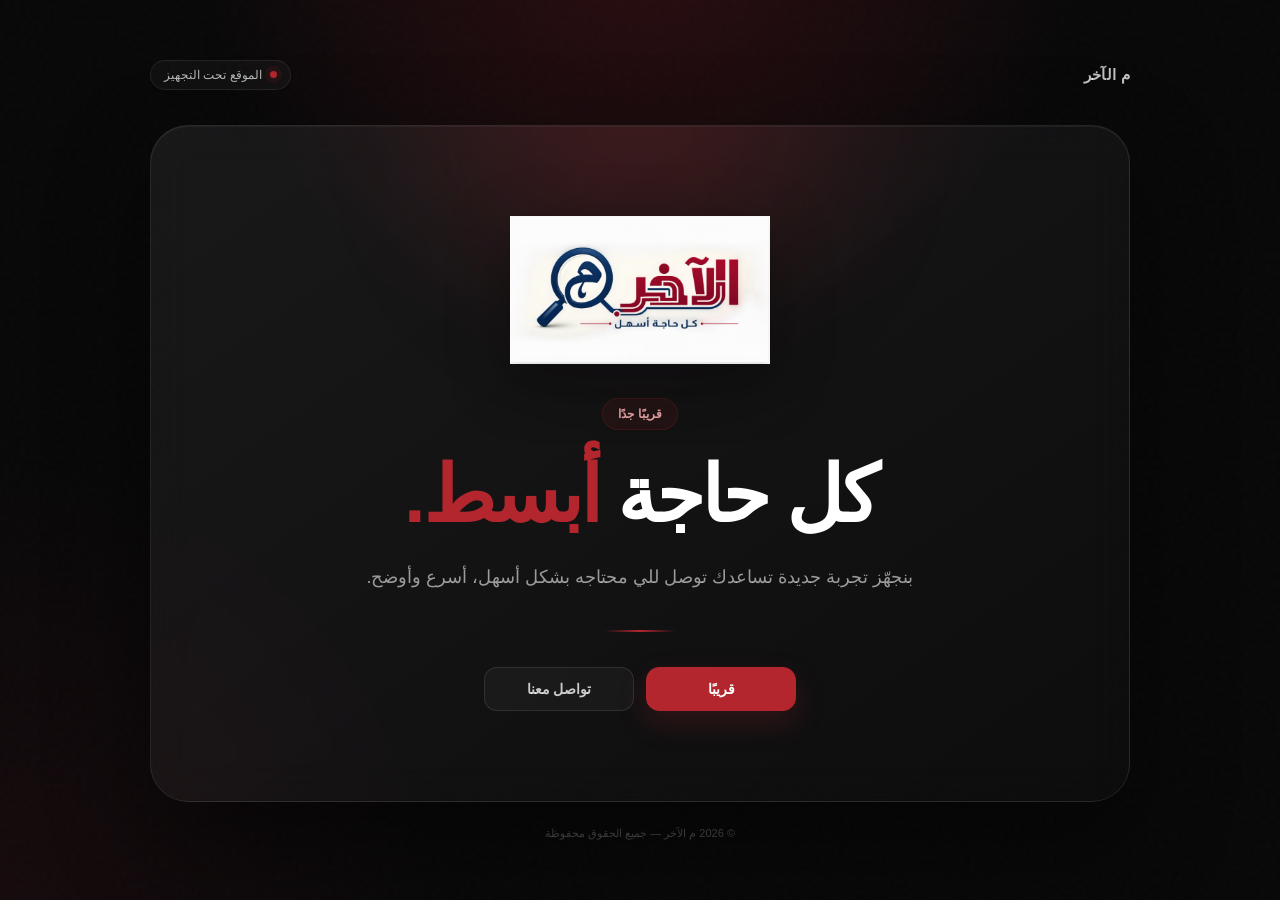
==== index.html @ d264ccd6 "Refactor index.html for layout and styling enhancements Updated HTML structure and styles for improv" ====
<!DOCTYPE html>
<html lang="ar" dir="rtl">

<head>
    <meta charset="UTF-8">

    <meta name="viewport"
          content="width=device-width, initial-scale=1.0">

    <meta name="theme-color"
          content="#0b0b0d">

    <meta name="description"
          content="م الآخر — كل حاجة أبسط.">

    <title>م الآخر — قريبًا</title>

    <style>

        /* =====================================================
           RESET
        ===================================================== */

        * {
            margin: 0;
            padding: 0;
            box-sizing: border-box;
        }


        html {
            scroll-behavior: smooth;
        }


        body {
            min-height: 100vh;

            font-family:
                "Cairo",
                "Noto Sans Arabic",
                Arial,
                sans-serif;

            color: #ffffff;

            background: #080809;

            overflow-x: hidden;
        }


        /* =====================================================
           BACKGROUND
        ===================================================== */

        body::before {
            content: "";

            position: fixed;

            inset: 0;

            pointer-events: none;

            background:
                radial-gradient(
                    circle at 50% -10%,
                    rgba(180, 32, 43, 0.22),
                    transparent 38%
                ),

                radial-gradient(
                    circle at 0% 100%,
                    rgba(180, 32, 43, 0.08),
                    transparent 30%
                );

            z-index: -2;
        }


        body::after {
            content: "";

            position: fixed;

            inset: 0;

            pointer-events: none;

            opacity: 0.035;

            background-image:
                url("data:image/svg+xml,%3Csvg viewBox='0 0 180 180' xmlns='http://www.w3.org/2000/svg'%3E%3Cfilter id='n'%3E%3CfeTurbulence type='fractalNoise' baseFrequency='.9' numOctaves='4' stitchTiles='stitch'/%3E%3C/filter%3E%3Crect width='100%25' height='100%25' filter='url(%23n)' opacity='.6'/%3E%3C/svg%3E");

            z-index: -1;
        }


        /* =====================================================
           MAIN
        ===================================================== */

        .page {
            min-height: 100vh;

            display: flex;

            align-items: center;

            justify-content: center;

            padding: 30px 20px;
        }


        .wrapper {
            width: 100%;

            max-width: 980px;
        }


        /* =====================================================
           NAV
        ===================================================== */

        .topbar {
            display: flex;

            align-items: center;

            justify-content: space-between;

            margin-bottom: 35px;
        }


        .brand-small {
            font-size: 15px;

            font-weight: 700;

            color: rgba(255,255,255,.75);

            letter-spacing: .3px;
        }


        .status {
            display: flex;

            align-items: center;

            gap: 8px;

            padding: 7px 13px;

            border: 1px solid rgba(255,255,255,.08);

            border-radius: 999px;

            background: rgba(255,255,255,.035);

            color: rgba(255,255,255,.7);

            font-size: 12px;
        }


        .status-dot {
            width: 7px;

            height: 7px;

            border-radius: 50%;

            background: #b3262e;

            box-shadow:
                0 0 0 5px rgba(179,38,46,.10);
        }


        /* =====================================================
           HERO
        ===================================================== */

        .hero {
            position: relative;

            text-align: center;

            padding:
                clamp(50px, 9vw, 90px)
                clamp(22px, 5vw, 70px);

            border-radius: 38px;

            border: 1px solid rgba(255,255,255,.09);

            background:
                linear-gradient(
                    145deg,
                    rgba(255,255,255,.065),
                    rgba(255,255,255,.018)
                );

            box-shadow:
                0 40px 100px rgba(0,0,0,.45),

                inset 0 1px 0
                rgba(255,255,255,.05);

            backdrop-filter: blur(22px);

            overflow: hidden;
        }


        /* =====================================================
           DECORATIVE GLOW
        ===================================================== */

        .hero::before {
            content: "";

            position: absolute;

            width: 340px;

            height: 340px;

            top: -180px;

            left: 50%;

            transform: translateX(-50%);

            border-radius: 50%;

            background:
                rgba(179,38,46,.14);

            filter: blur(80px);

            pointer-events: none;
        }


        /* =====================================================
           LOGO
        ===================================================== */

        .logo-box {
            position: relative;

            display: flex;

            justify-content: center;

            align-items: center;

            margin-bottom: 34px;
        }


        .logo {
            width: min(260px, 62vw);

            max-height: 150px;

            object-fit: contain;

            display: block;

            filter:
                drop-shadow(
                    0 15px 30px
                    rgba(0,0,0,.35)
                );
        }


        /* =====================================================
           BADGE
        ===================================================== */

        .badge {
            display: inline-flex;

            align-items: center;

            gap: 8px;

            padding: 8px 15px;

            border-radius: 999px;

            background:
                rgba(179,38,46,.10);

            border:
                1px solid
                rgba(179,38,46,.20);

            color: #e5a2a6;

            font-size: 12px;

            font-weight: 700;

            margin-bottom: 23px;
        }


        /* =====================================================
           TITLE
        ===================================================== */

        h1 {
            font-size:
                clamp(
                    42px,
                    8vw,
                    78px
                );

            line-height: 1.08;

            letter-spacing: -3px;

            font-weight: 800;

            margin-bottom: 22px;
        }


        h1 span {
            color: #b3262e;
        }


        /* =====================================================
           DESCRIPTION
        ===================================================== */

        .description {
            max-width: 600px;

            margin: auto;

            color: rgba(255,255,255,.58);

            font-size:
                clamp(
                    15px,
                    2.5vw,
                    18px
                );

            line-height: 2;

            font-weight: 400;
        }


        /* =====================================================
           DIVIDER
        ===================================================== */

        .divider {
            width: 70px;

            height: 2px;

            margin: 35px auto;

            border-radius: 20px;

            background:
                linear-gradient(
                    90deg,
                    transparent,
                    #b3262e,
                    transparent
                );
        }


        /* =====================================================
           ACTIONS
        ===================================================== */

        .actions {
            display: flex;

            justify-content: center;

            align-items: center;

            gap: 12px;

            flex-wrap: wrap;

            margin-top: 28px;
        }


        .button {
            min-width: 150px;

            padding: 13px 22px;

            border-radius: 13px;

            text-decoration: none;

            font-size: 14px;

            font-weight: 700;

            transition:
                transform .25s ease,
                background .25s ease,
                border-color .25s ease;
        }


        .button-primary {
            color: #ffffff;

            background: #b3262e;

            border: 1px solid #b3262e;

            box-shadow:
                0 12px 30px
                rgba(179,38,46,.20);
        }


        .button-primary:hover {
            transform: translateY(-2px);

            background: #c32d36;
        }


        .button-secondary {
            color: rgba(255,255,255,.78);

            background:
                rgba(255,255,255,.035);

            border:
                1px solid
                rgba(255,255,255,.10);
        }


        .button-secondary:hover {
            transform: translateY(-2px);

            background:
                rgba(255,255,255,.07);
        }


        /* =====================================================
           FOOTER
        ===================================================== */

        .footer {
            text-align: center;

            margin-top: 25px;

            color: rgba(255,255,255,.28);

            font-size: 11px;
        }


        /* =====================================================
           RESPONSIVE
        ===================================================== */

        @media (max-width: 600px) {

            .page {
                padding: 18px 14px;
            }


            .topbar {
                margin-bottom: 18px;
            }


            .hero {
                border-radius: 27px;

                padding:
                    50px 20px
                    45px;
            }


            h1 {
                letter-spacing: -2px;
            }


            .description {
                line-height: 1.9;
            }


            .button {
                width: 100%;

                max-width: 260px;
            }

        }


    </style>

</head>


<body>


<div class="page">

    <div class="wrapper">


        <!-- TOP BAR -->

        <div class="topbar">

            <div class="brand-small">
                م الآخر
            </div>


            <div class="status">

                <span class="status-dot"></span>

                الموقع تحت التجهيز

            </div>

        </div>



        <!-- HERO -->

        <main class="hero">


            <!-- LOGO -->

            <div class="logo-box">

                <img
                    src="assets/logo.png"
                    alt="م الآخر"
                    class="logo"
                >

            </div>



            <!-- BADGE -->

            <div class="badge">

                قريبًا جدًا

            </div>



            <!-- TITLE -->

            <h1>

                كل حاجة
                <span>أبسط.</span>

            </h1>



            <!-- DESCRIPTION -->

            <p class="description">

                بنجهّز تجربة جديدة تساعدك توصل
                للي محتاجه بشكل أسهل،
                أسرع وأوضح.

            </p>



            <!-- DIVIDER -->

            <div class="divider"></div>



            <!-- BUTTONS -->

            <div class="actions">

                <!-- غيّر الرقم لو هتضيف واتساب -->

                <a
                    href="#"
                    class="button button-primary"
                    onclick="return false;"
                >
                    قريبًا
                </a>


                <a
                    href="mailto:info@melakher.com"
                    class="button button-secondary"
                >
                    تواصل معنا
                </a>

            </div>


        </main>



        <!-- FOOTER -->

        <footer class="footer">

            © 2026 م الآخر — جميع الحقوق محفوظة

        </footer>


    </div>

</div>


</body>

</html>
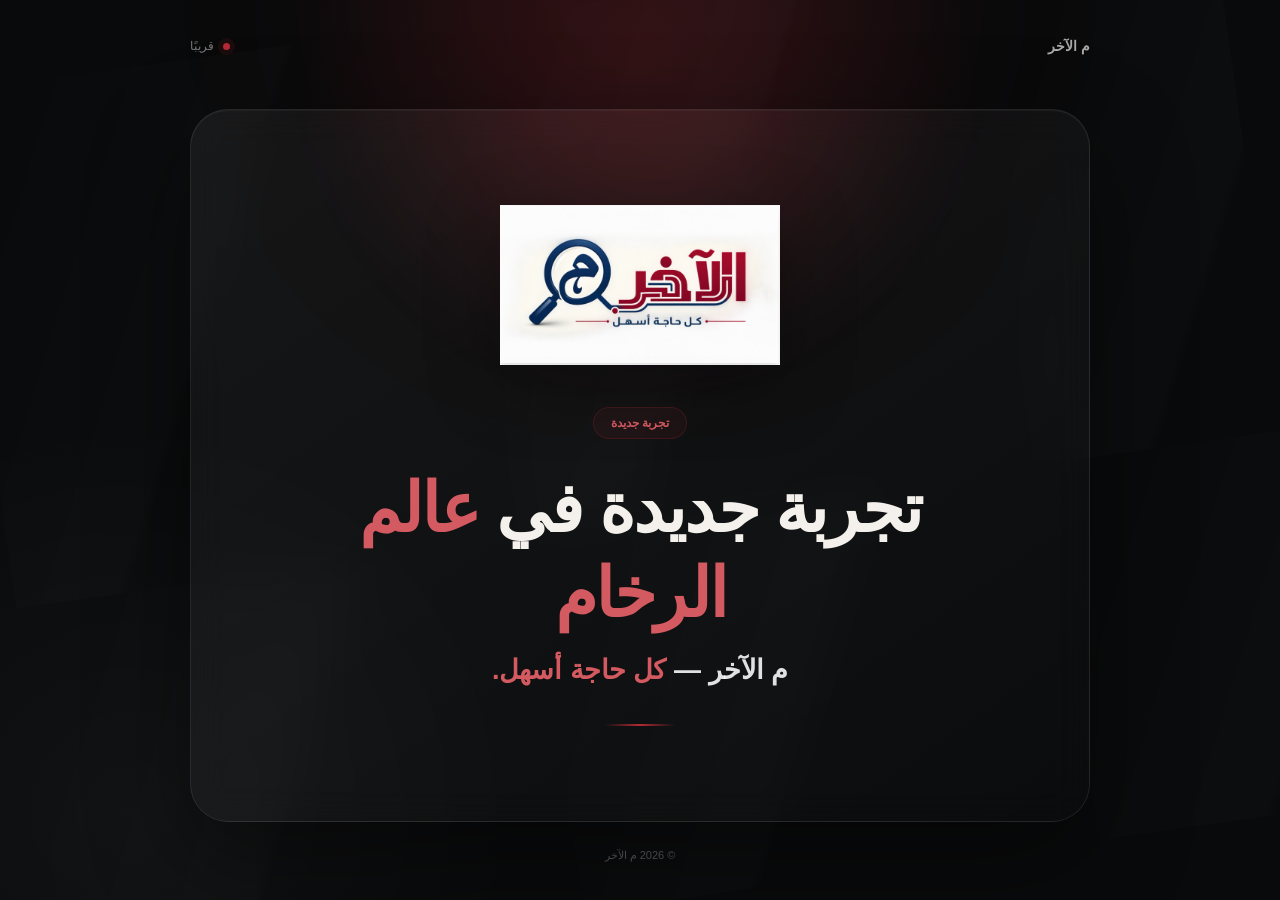
==== commit d5a82208: "Update index.html" ====
--- a/index.html
+++ b/index.html
@@ -4,18 +4,50 @@
 <head>
     <meta charset="UTF-8">
 
-    <meta name="viewport"
-          content="width=device-width, initial-scale=1.0">
-
-    <meta name="theme-color"
-          content="#0b0b0d">
-
-    <meta name="description"
-          content="م الآخر — كل حاجة أبسط.">
-
-    <title>م الآخر — قريبًا</title>
+    <meta
+        name="viewport"
+        content="width=device-width, initial-scale=1.0"
+    >
+
+    <meta
+        name="description"
+        content="تجربة جديدة في عالم الرخام — م الآخر، كل حاجة أسهل."
+    >
+
+    <meta
+        name="theme-color"
+        content="#0b0c0d"
+    >
+
+    <title>م الآخر | تجربة جديدة في عالم الرخام</title>
+
 
     <style>
+
+        /* =====================================================
+           ROOT
+        ===================================================== */
+
+        :root {
+
+            --background: #090a0b;
+
+            --surface: #101214;
+
+            --text: #f4f1ec;
+
+            --muted: #a7a5a1;
+
+            --accent: #b52a34;
+
+            --accent-light: #d45a61;
+
+            --stone: #777873;
+
+            --border: rgba(255, 255, 255, 0.09);
+
+        }
+
 
         /* =====================================================
            RESET
@@ -29,12 +61,15 @@
 
 
         html {
-            scroll-behavior: smooth;
+            min-height: 100%;
         }
 
 
         body {
+
             min-height: 100vh;
+
+            color: var(--text);
 
             font-family:
                 "Cairo",
@@ -42,19 +77,33 @@
                 Arial,
                 sans-serif;
 
-            color: #ffffff;
-
-            background: #080809;
-
-            overflow-x: hidden;
-        }
-
-
-        /* =====================================================
-           BACKGROUND
+            background:
+
+                radial-gradient(
+                    circle at 50% 5%,
+                    rgba(181, 42, 52, 0.12),
+                    transparent 32%
+                ),
+
+                radial-gradient(
+                    circle at 10% 90%,
+                    rgba(255, 255, 255, 0.035),
+                    transparent 28%
+                ),
+
+                var(--background);
+
+            overflow: hidden;
+
+        }
+
+
+        /* =====================================================
+           MARBLE-LIKE TEXTURE
         ===================================================== */
 
         body::before {
+
             content: "";
 
             position: fixed;
@@ -63,123 +112,150 @@
 
             pointer-events: none;
 
+            opacity: 0.035;
+
+            background-image:
+
+                linear-gradient(
+                    115deg,
+                    transparent 0%,
+                    rgba(255,255,255,.5) 45%,
+                    transparent 47%,
+                    transparent 100%
+                );
+
+            background-size: 520px 520px;
+
+            transform: rotate(-8deg);
+
+        }
+
+
+        /* =====================================================
+           AMBIENT LIGHT
+        ===================================================== */
+
+        .ambient {
+
+            position: fixed;
+
+            width: 500px;
+
+            height: 500px;
+
+            top: -260px;
+
+            left: 50%;
+
+            transform: translateX(-50%);
+
+            border-radius: 50%;
+
             background:
-                radial-gradient(
-                    circle at 50% -10%,
-                    rgba(180, 32, 43, 0.22),
-                    transparent 38%
-                ),
-
-                radial-gradient(
-                    circle at 0% 100%,
-                    rgba(180, 32, 43, 0.08),
-                    transparent 30%
-                );
-
-            z-index: -2;
-        }
-
-
-        body::after {
-            content: "";
-
-            position: fixed;
-
-            inset: 0;
+                rgba(181, 42, 52, 0.13);
+
+            filter: blur(110px);
 
             pointer-events: none;
 
-            opacity: 0.035;
-
-            background-image:
-                url("data:image/svg+xml,%3Csvg viewBox='0 0 180 180' xmlns='http://www.w3.org/2000/svg'%3E%3Cfilter id='n'%3E%3CfeTurbulence type='fractalNoise' baseFrequency='.9' numOctaves='4' stitchTiles='stitch'/%3E%3C/filter%3E%3Crect width='100%25' height='100%25' filter='url(%23n)' opacity='.6'/%3E%3C/svg%3E");
-
-            z-index: -1;
-        }
-
-
-        /* =====================================================
-           MAIN
+        }
+
+
+        /* =====================================================
+           PAGE
         ===================================================== */
 
         .page {
+
             min-height: 100vh;
 
             display: flex;
 
+            justify-content: center;
+
             align-items: center;
 
-            justify-content: center;
-
-            padding: 30px 20px;
-        }
-
-
-        .wrapper {
+            padding: 30px;
+
+        }
+
+
+        .container {
+
             width: 100%;
 
-            max-width: 980px;
-        }
-
-
-        /* =====================================================
-           NAV
-        ===================================================== */
-
-        .topbar {
+            max-width: 900px;
+
+            text-align: center;
+
+        }
+
+
+        /* =====================================================
+           TOP
+        ===================================================== */
+
+        .top {
+
             display: flex;
 
             align-items: center;
 
             justify-content: space-between;
 
-            margin-bottom: 35px;
-        }
-
-
-        .brand-small {
-            font-size: 15px;
+            margin-bottom: 55px;
+
+            opacity: 0;
+
+            animation:
+                fadeDown
+                1s
+                ease
+                forwards;
+
+        }
+
+
+        .brand {
+
+            font-size: 14px;
 
             font-weight: 700;
 
-            color: rgba(255,255,255,.75);
-
-            letter-spacing: .3px;
-        }
-
-
-        .status {
+            color: rgba(255,255,255,.65);
+
+        }
+
+
+        .coming {
+
             display: flex;
 
             align-items: center;
 
-            gap: 8px;
-
-            padding: 7px 13px;
-
-            border: 1px solid rgba(255,255,255,.08);
-
-            border-radius: 999px;
-
-            background: rgba(255,255,255,.035);
-
-            color: rgba(255,255,255,.7);
+            gap: 9px;
+
+            color: rgba(255,255,255,.45);
 
             font-size: 12px;
-        }
-
-
-        .status-dot {
+
+        }
+
+
+        .dot {
+
             width: 7px;
 
             height: 7px;
 
             border-radius: 50%;
 
-            background: #b3262e;
+            background: var(--accent);
 
             box-shadow:
-                0 0 0 5px rgba(179,38,46,.10);
+                0 0 0 5px
+                rgba(181,42,52,.10);
+
         }
 
 
@@ -188,64 +264,80 @@
         ===================================================== */
 
         .hero {
+
             position: relative;
 
-            text-align: center;
-
             padding:
-                clamp(50px, 9vw, 90px)
-                clamp(22px, 5vw, 70px);
+                clamp(55px, 9vw, 95px)
+                clamp(20px, 6vw, 80px);
+
+            border:
+
+                1px solid
+                var(--border);
 
             border-radius: 38px;
 
-            border: 1px solid rgba(255,255,255,.09);
-
             background:
+
                 linear-gradient(
                     145deg,
-                    rgba(255,255,255,.065),
-                    rgba(255,255,255,.018)
+                    rgba(255,255,255,.055),
+                    rgba(255,255,255,.012)
                 );
 
             box-shadow:
-                0 40px 100px rgba(0,0,0,.45),
+
+                0 35px 100px
+                rgba(0,0,0,.42),
 
                 inset 0 1px 0
-                rgba(255,255,255,.05);
-
-            backdrop-filter: blur(22px);
+                rgba(255,255,255,.045);
+
+            backdrop-filter: blur(18px);
 
             overflow: hidden;
-        }
-
-
-        /* =====================================================
-           DECORATIVE GLOW
+
+            opacity: 0;
+
+            animation:
+                fadeUp
+                1.1s
+                .15s
+                ease
+                forwards;
+
+        }
+
+
+        /* =====================================================
+           HERO LIGHT
         ===================================================== */
 
         .hero::before {
+
             content: "";
 
             position: absolute;
 
-            width: 340px;
-
-            height: 340px;
-
-            top: -180px;
+            width: 420px;
+
+            height: 420px;
+
+            top: -260px;
 
             left: 50%;
 
-            transform: translateX(-50%);
+            transform:
+                translateX(-50%);
 
             border-radius: 50%;
 
             background:
-                rgba(179,38,46,.14);
+                rgba(181,42,52,.08);
 
             filter: blur(80px);
 
-            pointer-events: none;
         }
 
 
@@ -253,7 +345,8 @@
            LOGO
         ===================================================== */
 
-        .logo-box {
+        .logo-wrapper {
+
             position: relative;
 
             display: flex;
@@ -262,56 +355,63 @@
 
             align-items: center;
 
-            margin-bottom: 34px;
+            margin-bottom: 42px;
+
         }
 
 
         .logo {
-            width: min(260px, 62vw);
-
-            max-height: 150px;
+
+            width:
+                min(280px, 65vw);
+
+            max-height: 160px;
 
             object-fit: contain;
 
-            display: block;
-
             filter:
+
                 drop-shadow(
-                    0 15px 30px
+                    0 18px 35px
                     rgba(0,0,0,.35)
                 );
-        }
-
-
-        /* =====================================================
-           BADGE
-        ===================================================== */
-
-        .badge {
+
+        }
+
+
+        /* =====================================================
+           SMALL LABEL
+        ===================================================== */
+
+        .label {
+
             display: inline-flex;
 
             align-items: center;
 
-            gap: 8px;
-
-            padding: 8px 15px;
+            gap: 9px;
+
+            padding:
+                8px 17px;
+
+            margin-bottom: 27px;
 
             border-radius: 999px;
-
-            background:
-                rgba(179,38,46,.10);
 
             border:
                 1px solid
-                rgba(179,38,46,.20);
-
-            color: #e5a2a6;
+                rgba(181,42,52,.22);
+
+            background:
+                rgba(181,42,52,.075);
+
+            color:
+                var(--accent-light);
 
             font-size: 12px;
 
             font-weight: 700;
 
-            margin-bottom: 23px;
         }
 
 
@@ -320,49 +420,62 @@
         ===================================================== */
 
         h1 {
+
             font-size:
                 clamp(
-                    42px,
-                    8vw,
-                    78px
+                    36px,
+                    7vw,
+                    68px
                 );
 
-            line-height: 1.08;
-
-            letter-spacing: -3px;
+            line-height: 1.25;
+
+            letter-spacing:
+                -2px;
 
             font-weight: 800;
 
-            margin-bottom: 22px;
+            margin-bottom: 18px;
+
         }
 
 
         h1 span {
-            color: #b3262e;
-        }
-
-
-        /* =====================================================
-           DESCRIPTION
-        ===================================================== */
-
-        .description {
-            max-width: 600px;
-
-            margin: auto;
-
-            color: rgba(255,255,255,.58);
+
+            color:
+                var(--accent-light);
+
+        }
+
+
+        /* =====================================================
+           TAGLINE
+        ===================================================== */
+
+        .tagline {
 
             font-size:
                 clamp(
-                    15px,
-                    2.5vw,
-                    18px
+                    19px,
+                    4vw,
+                    27px
                 );
 
-            line-height: 2;
-
-            font-weight: 400;
+            font-weight: 600;
+
+            color:
+                rgba(255,255,255,.88);
+
+        }
+
+
+        .tagline strong {
+
+            color:
+                var(--accent-light);
+
+            font-weight: 800;
+
         }
 
 
@@ -371,100 +484,23 @@
         ===================================================== */
 
         .divider {
+
             width: 70px;
 
             height: 2px;
 
-            margin: 35px auto;
-
-            border-radius: 20px;
+            margin:
+                38px auto 0;
 
             background:
+
                 linear-gradient(
                     90deg,
                     transparent,
-                    #b3262e,
+                    var(--accent),
                     transparent
                 );
-        }
-
-
-        /* =====================================================
-           ACTIONS
-        ===================================================== */
-
-        .actions {
-            display: flex;
-
-            justify-content: center;
-
-            align-items: center;
-
-            gap: 12px;
-
-            flex-wrap: wrap;
-
-            margin-top: 28px;
-        }
-
-
-        .button {
-            min-width: 150px;
-
-            padding: 13px 22px;
-
-            border-radius: 13px;
-
-            text-decoration: none;
-
-            font-size: 14px;
-
-            font-weight: 700;
-
-            transition:
-                transform .25s ease,
-                background .25s ease,
-                border-color .25s ease;
-        }
-
-
-        .button-primary {
-            color: #ffffff;
-
-            background: #b3262e;
-
-            border: 1px solid #b3262e;
-
-            box-shadow:
-                0 12px 30px
-                rgba(179,38,46,.20);
-        }
-
-
-        .button-primary:hover {
-            transform: translateY(-2px);
-
-            background: #c32d36;
-        }
-
-
-        .button-secondary {
-            color: rgba(255,255,255,.78);
-
-            background:
-                rgba(255,255,255,.035);
-
-            border:
-                1px solid
-                rgba(255,255,255,.10);
-        }
-
-
-        .button-secondary:hover {
-            transform: translateY(-2px);
-
-            background:
-                rgba(255,255,255,.07);
+
         }
 
 
@@ -472,56 +508,131 @@
            FOOTER
         ===================================================== */
 
-        .footer {
-            text-align: center;
-
-            margin-top: 25px;
-
-            color: rgba(255,255,255,.28);
+        footer {
+
+            margin-top: 27px;
+
+            color:
+                rgba(255,255,255,.25);
 
             font-size: 11px;
-        }
-
-
-        /* =====================================================
-           RESPONSIVE
+
+            opacity: 0;
+
+            animation:
+                fadeUp
+                1s
+                .45s
+                ease
+                forwards;
+
+        }
+
+
+        /* =====================================================
+           ANIMATIONS
+        ===================================================== */
+
+        @keyframes fadeUp {
+
+            from {
+
+                opacity: 0;
+
+                transform:
+                    translateY(18px);
+
+            }
+
+            to {
+
+                opacity: 1;
+
+                transform:
+                    translateY(0);
+
+            }
+
+        }
+
+
+        @keyframes fadeDown {
+
+            from {
+
+                opacity: 0;
+
+                transform:
+                    translateY(-12px);
+
+            }
+
+            to {
+
+                opacity: 1;
+
+                transform:
+                    translateY(0);
+
+            }
+
+        }
+
+
+        /* =====================================================
+           MOBILE
         ===================================================== */
 
         @media (max-width: 600px) {
 
             .page {
-                padding: 18px 14px;
-            }
-
-
-            .topbar {
-                margin-bottom: 18px;
+
+                padding:
+                    16px;
+
+            }
+
+
+            .top {
+
+                margin-bottom:
+                    25px;
+
             }
 
 
             .hero {
-                border-radius: 27px;
+
+                border-radius:
+                    27px;
 
                 padding:
-                    50px 20px
-                    45px;
+                    55px 20px;
+
+            }
+
+
+            .logo {
+
+                width:
+                    200px;
+
             }
 
 
             h1 {
-                letter-spacing: -2px;
-            }
-
-
-            .description {
-                line-height: 1.9;
-            }
-
-
-            .button {
-                width: 100%;
-
-                max-width: 260px;
+
+                letter-spacing:
+                    -1.5px;
+
+            }
+
+
+            .tagline {
+
+                line-height:
+                    1.7;
+
             }
 
         }
@@ -535,132 +646,110 @@
 <body>
 
 
-<div class="page">
-
-    <div class="wrapper">
-
-
-        <!-- TOP BAR -->
-
-        <div class="topbar">
-
-            <div class="brand-small">
-                م الآخر
-            </div>
-
-
-            <div class="status">
-
-                <span class="status-dot"></span>
-
-                الموقع تحت التجهيز
-
-            </div>
+    <div class="ambient"></div>
+
+
+    <div class="page">
+
+
+        <div class="container">
+
+
+            <!-- TOP BAR -->
+
+            <header class="top">
+
+                <div class="brand">
+
+                    م الآخر
+
+                </div>
+
+
+                <div class="coming">
+
+                    <span class="dot"></span>
+
+                    قريبًا
+
+                </div>
+
+            </header>
+
+
+
+            <!-- HERO -->
+
+            <main class="hero">
+
+
+                <!-- LOGO -->
+
+                <div class="logo-wrapper">
+
+                    <img
+                        src="assets/logo.png"
+                        alt="م الآخر"
+                        class="logo"
+                    >
+
+                </div>
+
+
+
+                <!-- LABEL -->
+
+                <div class="label">
+
+                    تجربة جديدة
+
+                </div>
+
+
+
+                <!-- MAIN MESSAGE -->
+
+                <h1>
+
+                    تجربة جديدة في
+                    <span>عالم الرخام</span>
+
+                </h1>
+
+
+
+                <!-- BRAND MESSAGE -->
+
+                <div class="tagline">
+
+                    م الآخر — <strong>كل حاجة أسهل.</strong>
+
+                </div>
+
+
+
+                <!-- DIVIDER -->
+
+                <div class="divider"></div>
+
+
+            </main>
+
+
+
+            <!-- FOOTER -->
+
+            <footer>
+
+                © 2026 م الآخر
+
+            </footer>
+
 
         </div>
 
-
-
-        <!-- HERO -->
-
-        <main class="hero">
-
-
-            <!-- LOGO -->
-
-            <div class="logo-box">
-
-                <img
-                    src="assets/logo.png"
-                    alt="م الآخر"
-                    class="logo"
-                >
-
-            </div>
-
-
-
-            <!-- BADGE -->
-
-            <div class="badge">
-
-                قريبًا جدًا
-
-            </div>
-
-
-
-            <!-- TITLE -->
-
-            <h1>
-
-                كل حاجة
-                <span>أبسط.</span>
-
-            </h1>
-
-
-
-            <!-- DESCRIPTION -->
-
-            <p class="description">
-
-                بنجهّز تجربة جديدة تساعدك توصل
-                للي محتاجه بشكل أسهل،
-                أسرع وأوضح.
-
-            </p>
-
-
-
-            <!-- DIVIDER -->
-
-            <div class="divider"></div>
-
-
-
-            <!-- BUTTONS -->
-
-            <div class="actions">
-
-                <!-- غيّر الرقم لو هتضيف واتساب -->
-
-                <a
-                    href="#"
-                    class="button button-primary"
-                    onclick="return false;"
-                >
-                    قريبًا
-                </a>
-
-
-                <a
-                    href="mailto:info@melakher.com"
-                    class="button button-secondary"
-                >
-                    تواصل معنا
-                </a>
-
-            </div>
-
-
-        </main>
-
-
-
-        <!-- FOOTER -->
-
-        <footer class="footer">
-
-            © 2026 م الآخر — جميع الحقوق محفوظة
-
-        </footer>
-
-
     </div>
 
-</div>
-
 
 </body>
 
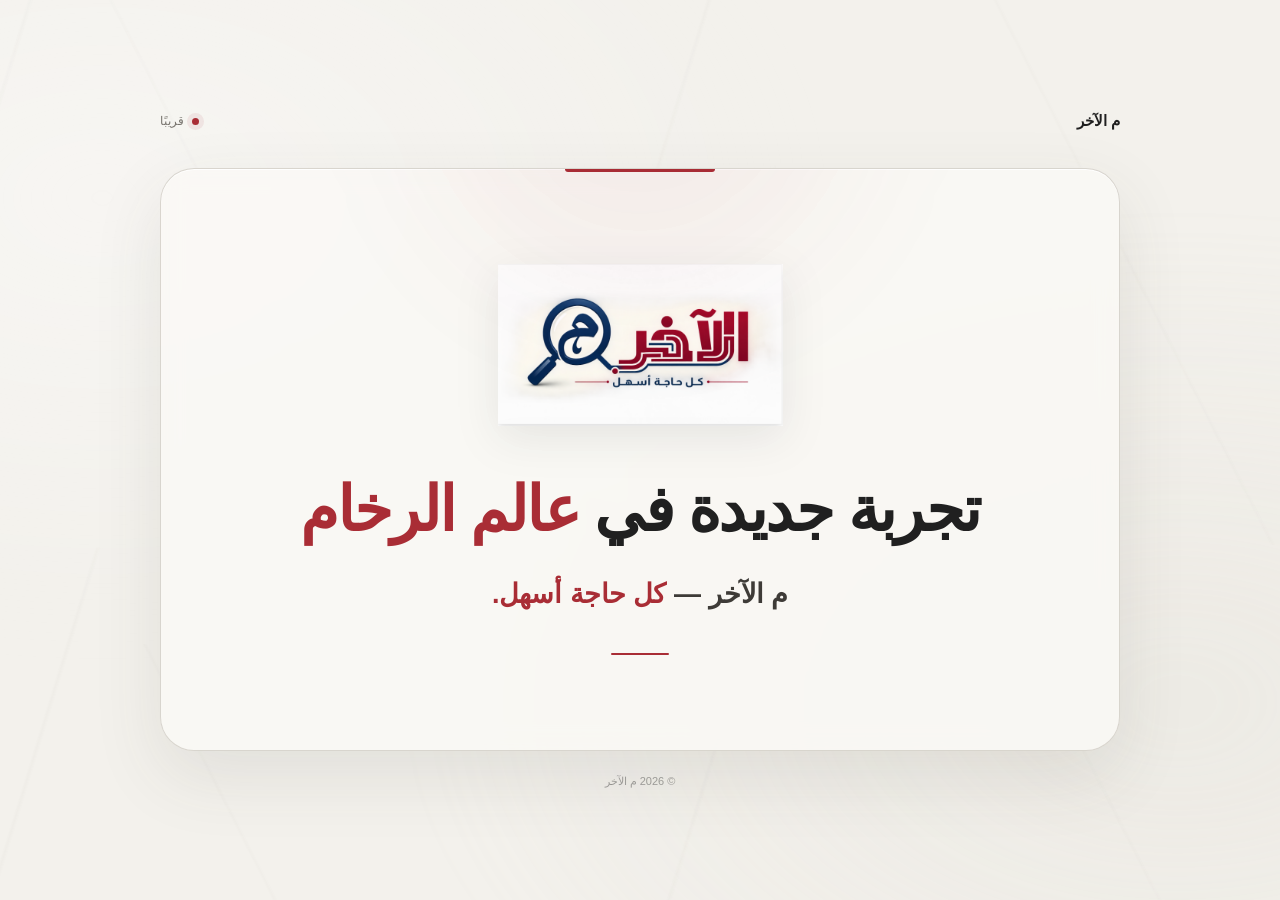
==== commit 31ab5348: "Refactor HTML structure and update styles" ====
--- a/index.html
+++ b/index.html
@@ -2,6 +2,7 @@
 <html lang="ar" dir="rtl">
 
 <head>
+
     <meta charset="UTF-8">
 
     <meta
@@ -10,41 +11,45 @@
     >
 
     <meta
+        name="theme-color"
+        content="#F3F1EC"
+    >
+
+    <meta
         name="description"
-        content="تجربة جديدة في عالم الرخام — م الآخر، كل حاجة أسهل."
+        content="م الآخر — تجربة جديدة في عالم الرخام. كل حاجة أسهل."
     >
 
-    <meta
-        name="theme-color"
-        content="#0b0c0d"
-    >
-
-    <title>م الآخر | تجربة جديدة في عالم الرخام</title>
+    <title>
+        م الآخر | تجربة جديدة في عالم الرخام
+    </title>
 
 
     <style>
 
         /* =====================================================
-           ROOT
+           COLORS
         ===================================================== */
 
         :root {
 
-            --background: #090a0b;
-
-            --surface: #101214;
-
-            --text: #f4f1ec;
-
-            --muted: #a7a5a1;
-
-            --accent: #b52a34;
-
-            --accent-light: #d45a61;
-
-            --stone: #777873;
-
-            --border: rgba(255, 255, 255, 0.09);
+            --background: #F3F1EC;
+
+            --surface: #FAF9F6;
+
+            --surface-soft: #F7F5F1;
+
+            --text: #202020;
+
+            --muted: #77736D;
+
+            --accent: #A92D35;
+
+            --accent-soft: #C05A60;
+
+            --border: #DEDAD2;
+
+            --stone: #B8B4AC;
 
         }
 
@@ -68,8 +73,6 @@
         body {
 
             min-height: 100vh;
-
-            color: var(--text);
 
             font-family:
                 "Cairo",
@@ -77,86 +80,101 @@
                 Arial,
                 sans-serif;
 
+            color: var(--text);
+
+            background: var(--background);
+
+            overflow: hidden;
+
+            position: relative;
+
+        }
+
+
+        /* =====================================================
+           MARBLE BACKGROUND
+        ===================================================== */
+
+        body::before {
+
+            content: "";
+
+            position: fixed;
+
+            inset: -20%;
+
+            pointer-events: none;
+
+            opacity: .38;
+
             background:
 
                 radial-gradient(
-                    circle at 50% 5%,
-                    rgba(181, 42, 52, 0.12),
-                    transparent 32%
+                    ellipse at 20% 30%,
+                    rgba(255,255,255,.95),
+                    transparent 35%
                 ),
 
                 radial-gradient(
-                    circle at 10% 90%,
-                    rgba(255, 255, 255, 0.035),
-                    transparent 28%
+                    ellipse at 80% 70%,
+                    rgba(220,216,207,.65),
+                    transparent 38%
+                );
+
+            filter: blur(35px);
+
+            z-index: -2;
+
+        }
+
+
+        /* =====================================================
+           SUBTLE MARBLE VEINS
+        ===================================================== */
+
+        body::after {
+
+            content: "";
+
+            position: fixed;
+
+            inset: -100px;
+
+            pointer-events: none;
+
+            opacity: .13;
+
+            background:
+
+                linear-gradient(
+                    112deg,
+                    transparent 20%,
+                    rgba(120,116,108,.22) 20.3%,
+                    transparent 20.7%
                 ),
 
-                var(--background);
-
-            overflow: hidden;
-
-        }
-
-
-        /* =====================================================
-           MARBLE-LIKE TEXTURE
-        ===================================================== */
-
-        body::before {
-
-            content: "";
-
-            position: fixed;
-
-            inset: 0;
-
-            pointer-events: none;
-
-            opacity: 0.035;
-
-            background-image:
-
                 linear-gradient(
-                    115deg,
-                    transparent 0%,
-                    rgba(255,255,255,.5) 45%,
-                    transparent 47%,
-                    transparent 100%
+                    68deg,
+                    transparent 45%,
+                    rgba(120,116,108,.16) 45.2%,
+                    transparent 45.5%
+                ),
+
+                linear-gradient(
+                    130deg,
+                    transparent 72%,
+                    rgba(120,116,108,.14) 72.3%,
+                    transparent 72.6%
                 );
 
-            background-size: 520px 520px;
-
-            transform: rotate(-8deg);
-
-        }
-
-
-        /* =====================================================
-           AMBIENT LIGHT
-        ===================================================== */
-
-        .ambient {
-
-            position: fixed;
-
-            width: 500px;
-
-            height: 500px;
-
-            top: -260px;
-
-            left: 50%;
-
-            transform: translateX(-50%);
-
-            border-radius: 50%;
-
-            background:
-                rgba(181, 42, 52, 0.13);
-
-            filter: blur(110px);
-
-            pointer-events: none;
+            background-size:
+                700px 600px,
+                850px 700px,
+                900px 800px;
+
+            transform: rotate(-5deg);
+
+            z-index: -1;
 
         }
 
@@ -171,78 +189,76 @@
 
             display: flex;
 
+            align-items: center;
+
             justify-content: center;
 
+            padding: 30px;
+
+        }
+
+
+        .container {
+
+            width: 100%;
+
+            max-width: 960px;
+
+            text-align: center;
+
+        }
+
+
+        /* =====================================================
+           TOP BAR
+        ===================================================== */
+
+        .topbar {
+
+            display: flex;
+
             align-items: center;
 
-            padding: 30px;
-
-        }
-
-
-        .container {
-
-            width: 100%;
-
-            max-width: 900px;
-
-            text-align: center;
-
-        }
-
-
-        /* =====================================================
-           TOP
-        ===================================================== */
-
-        .top {
-
-            display: flex;
-
-            align-items: center;
-
             justify-content: space-between;
 
-            margin-bottom: 55px;
-
-            opacity: 0;
+            margin-bottom: 38px;
 
             animation:
                 fadeDown
-                1s
+                .9s
                 ease
-                forwards;
+                both;
 
         }
 
 
         .brand {
 
-            font-size: 14px;
-
-            font-weight: 700;
-
-            color: rgba(255,255,255,.65);
-
-        }
-
-
-        .coming {
+            font-size: 15px;
+
+            font-weight: 800;
+
+            color: var(--text);
+
+        }
+
+
+        .status {
 
             display: flex;
 
             align-items: center;
 
-            gap: 9px;
-
-            color: rgba(255,255,255,.45);
+            gap: 8px;
 
             font-size: 12px;
 
-        }
-
-
-        .dot {
+            color: var(--muted);
+
+        }
+
+
+        .status-dot {
 
             width: 7px;
 
@@ -254,7 +270,7 @@
 
             box-shadow:
                 0 0 0 5px
-                rgba(181,42,52,.10);
+                rgba(169,45,53,.08);
 
         }
 
@@ -268,50 +284,43 @@
             position: relative;
 
             padding:
-                clamp(55px, 9vw, 95px)
-                clamp(20px, 6vw, 80px);
+                clamp(60px, 9vw, 95px)
+                clamp(25px, 7vw, 90px);
+
+            background:
+                rgba(250,249,246,.82);
 
             border:
-
                 1px solid
-                var(--border);
-
-            border-radius: 38px;
-
-            background:
-
-                linear-gradient(
-                    145deg,
-                    rgba(255,255,255,.055),
-                    rgba(255,255,255,.012)
-                );
+                rgba(190,185,176,.55);
+
+            border-radius: 34px;
 
             box-shadow:
 
-                0 35px 100px
-                rgba(0,0,0,.42),
+                0 25px 70px
+                rgba(70,65,58,.10),
 
                 inset 0 1px 0
-                rgba(255,255,255,.045);
-
-            backdrop-filter: blur(18px);
+                rgba(255,255,255,.9);
+
+            backdrop-filter:
+                blur(12px);
 
             overflow: hidden;
-
-            opacity: 0;
 
             animation:
                 fadeUp
-                1.1s
-                .15s
+                1s
+                .1s
                 ease
-                forwards;
-
-        }
-
-
-        /* =====================================================
-           HERO LIGHT
+                both;
+
+        }
+
+
+        /* =====================================================
+           TOP ACCENT
         ===================================================== */
 
         .hero::before {
@@ -320,23 +329,57 @@
 
             position: absolute;
 
-            width: 420px;
-
-            height: 420px;
-
-            top: -260px;
+            top: 0;
 
             left: 50%;
 
             transform:
                 translateX(-50%);
 
+            width: 150px;
+
+            height: 3px;
+
+            background:
+                var(--accent);
+
+            border-radius:
+                0 0 10px 10px;
+
+        }
+
+
+        /* =====================================================
+           SOFT LIGHT
+        ===================================================== */
+
+        .hero::after {
+
+            content: "";
+
+            position: absolute;
+
+            width: 420px;
+
+            height: 420px;
+
+            top: -300px;
+
+            left: 50%;
+
+            transform:
+                translateX(-50%);
+
             border-radius: 50%;
 
             background:
-                rgba(181,42,52,.08);
-
-            filter: blur(80px);
+                rgba(169,45,53,.055);
+
+            filter:
+                blur(70px);
+
+            pointer-events:
+                none;
 
         }
 
@@ -363,79 +406,53 @@
         .logo {
 
             width:
-                min(280px, 65vw);
-
-            max-height: 160px;
-
-            object-fit: contain;
+                min(285px, 65vw);
+
+            max-height:
+                165px;
+
+            object-fit:
+                contain;
+
+            display:
+                block;
 
             filter:
-
                 drop-shadow(
-                    0 18px 35px
-                    rgba(0,0,0,.35)
+                    0 12px 22px
+                    rgba(0,0,0,.08)
                 );
 
         }
 
 
         /* =====================================================
-           SMALL LABEL
-        ===================================================== */
-
-        .label {
-
-            display: inline-flex;
-
-            align-items: center;
-
-            gap: 9px;
-
-            padding:
-                8px 17px;
-
-            margin-bottom: 27px;
-
-            border-radius: 999px;
-
-            border:
-                1px solid
-                rgba(181,42,52,.22);
-
-            background:
-                rgba(181,42,52,.075);
-
-            color:
-                var(--accent-light);
-
-            font-size: 12px;
-
-            font-weight: 700;
-
-        }
-
-
-        /* =====================================================
-           TITLE
+           MAIN TITLE
         ===================================================== */
 
         h1 {
 
             font-size:
                 clamp(
-                    36px,
-                    7vw,
-                    68px
+                    34px,
+                    6vw,
+                    62px
                 );
 
-            line-height: 1.25;
+            line-height:
+                1.35;
 
             letter-spacing:
-                -2px;
-
-            font-weight: 800;
-
-            margin-bottom: 18px;
+                -1.8px;
+
+            font-weight:
+                800;
+
+            color:
+                var(--text);
+
+            margin-bottom:
+                20px;
 
         }
 
@@ -443,7 +460,7 @@
         h1 span {
 
             color:
-                var(--accent-light);
+                var(--accent);
 
         }
 
@@ -457,14 +474,18 @@
             font-size:
                 clamp(
                     19px,
-                    4vw,
+                    3.5vw,
                     27px
                 );
 
-            font-weight: 600;
+            line-height:
+                1.7;
+
+            font-weight:
+                600;
 
             color:
-                rgba(255,255,255,.88);
+                #3E3B37;
 
         }
 
@@ -472,9 +493,10 @@
         .tagline strong {
 
             color:
-                var(--accent-light);
-
-            font-weight: 800;
+                var(--accent);
+
+            font-weight:
+                800;
 
         }
 
@@ -485,21 +507,20 @@
 
         .divider {
 
-            width: 70px;
-
-            height: 2px;
+            width:
+                58px;
+
+            height:
+                2px;
 
             margin:
-                38px auto 0;
+                35px auto 0;
+
+            border-radius:
+                20px;
 
             background:
-
-                linear-gradient(
-                    90deg,
-                    transparent,
-                    var(--accent),
-                    transparent
-                );
+                var(--accent);
 
         }
 
@@ -510,21 +531,21 @@
 
         footer {
 
-            margin-top: 27px;
+            margin-top:
+                24px;
 
             color:
-                rgba(255,255,255,.25);
-
-            font-size: 11px;
-
-            opacity: 0;
+                rgba(32,32,32,.38);
+
+            font-size:
+                11px;
 
             animation:
                 fadeUp
                 1s
-                .45s
+                .4s
                 ease
-                forwards;
+                both;
 
         }
 
@@ -585,53 +606,95 @@
 
         @media (max-width: 600px) {
 
+            body {
+                overflow: auto;
+            }
+
+
             .page {
 
+                min-height:
+                    100vh;
+
                 padding:
-                    16px;
-
-            }
-
-
-            .top {
+                    18px 14px;
+
+            }
+
+
+            .topbar {
 
                 margin-bottom:
-                    25px;
+                    22px;
+
+            }
+
+
+            .brand {
+
+                font-size:
+                    14px;
 
             }
 
 
             .hero {
+
+                padding:
+                    55px 20px
+                    48px;
 
                 border-radius:
                     27px;
 
-                padding:
-                    55px 20px;
-
             }
 
 
             .logo {
 
                 width:
-                    200px;
+                    205px;
+
+                max-height:
+                    120px;
+
+            }
+
+
+            .logo-wrapper {
+
+                margin-bottom:
+                    35px;
 
             }
 
 
             h1 {
 
+                font-size:
+                    36px;
+
                 letter-spacing:
-                    -1.5px;
+                    -1px;
+
+                line-height:
+                    1.4;
 
             }
 
 
             .tagline {
 
-                line-height:
-                    1.7;
+                font-size:
+                    19px;
+
+            }
+
+
+            footer {
+
+                margin-top:
+                    18px;
 
             }
 
@@ -646,18 +709,18 @@
 <body>
 
 
-    <div class="ambient"></div>
-
-
     <div class="page">
 
 
         <div class="container">
 
 
-            <!-- TOP BAR -->
-
-            <header class="top">
+            <!-- ============================================
+                 TOP BAR
+            ============================================= -->
+
+            <header class="topbar">
+
 
                 <div class="brand">
 
@@ -666,19 +729,22 @@
                 </div>
 
 
-                <div class="coming">
-
-                    <span class="dot"></span>
+                <div class="status">
+
+                    <span class="status-dot"></span>
 
                     قريبًا
 
                 </div>
 
+
             </header>
 
 
 
-            <!-- HERO -->
+            <!-- ============================================
+                 HERO
+            ============================================= -->
 
             <main class="hero">
 
@@ -697,16 +763,6 @@
 
 
 
-                <!-- LABEL -->
-
-                <div class="label">
-
-                    تجربة جديدة
-
-                </div>
-
-
-
                 <!-- MAIN MESSAGE -->
 
                 <h1>
@@ -718,7 +774,7 @@
 
 
 
-                <!-- BRAND MESSAGE -->
+                <!-- BRAND TAGLINE -->
 
                 <div class="tagline">
 
@@ -737,7 +793,9 @@
 
 
 
-            <!-- FOOTER -->
+            <!-- ============================================
+                 FOOTER
+            ============================================= -->
 
             <footer>
 
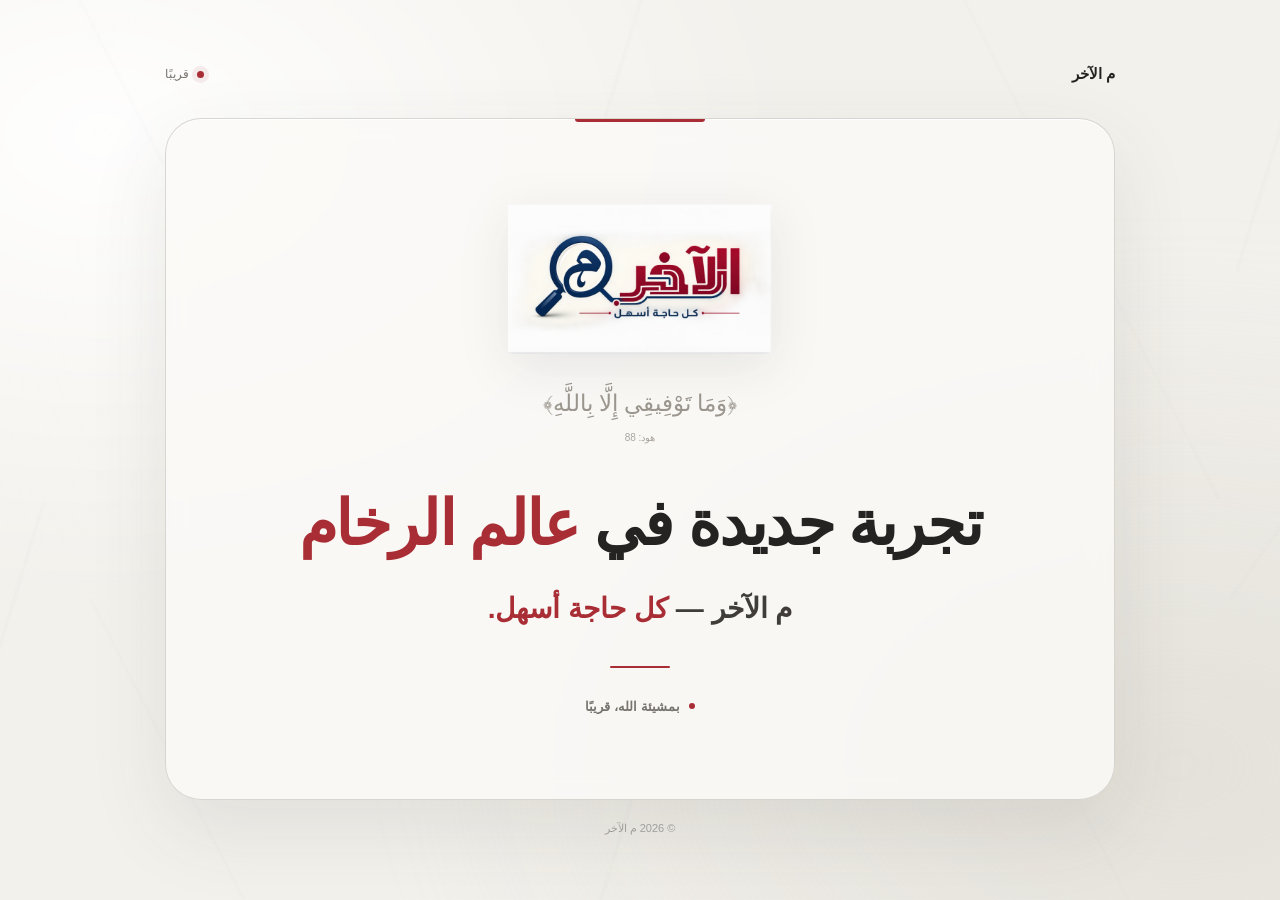
==== commit 46cf07ec: "Refactor CSS variables and styles in index.html Updated various CSS variable values and adjusted sty" ====
--- a/index.html
+++ b/index.html
@@ -35,21 +35,19 @@
 
             --background: #F3F1EC;
 
-            --surface: #FAF9F6;
-
-            --surface-soft: #F7F5F1;
-
-            --text: #202020;
+            --surface: #FBFAF7;
+
+            --text: #242321;
 
             --muted: #77736D;
 
             --accent: #A92D35;
 
-            --accent-soft: #C05A60;
-
-            --border: #DEDAD2;
-
-            --stone: #B8B4AC;
+            --accent-soft: #B94B52;
+
+            --stone: #9B968E;
+
+            --border: #DDD8CF;
 
         }
 
@@ -59,14 +57,20 @@
         ===================================================== */
 
         * {
+
             margin: 0;
+
             padding: 0;
+
             box-sizing: border-box;
+
         }
 
 
         html {
+
             min-height: 100%;
+
         }
 
 
@@ -74,482 +78,657 @@
 
             min-height: 100vh;
 
+            position: relative;
+
+            overflow: hidden;
+
             font-family:
+
                 "Cairo",
+
                 "Noto Sans Arabic",
+
                 Arial,
+
                 sans-serif;
 
             color: var(--text);
 
             background: var(--background);
 
+        }
+
+
+        /* =====================================================
+           SOFT MARBLE ATMOSPHERE
+        ===================================================== */
+
+        body::before {
+
+            content: "";
+
+            position: fixed;
+
+            inset: -20%;
+
+            pointer-events: none;
+
+            background:
+
+                radial-gradient(
+
+                    ellipse at 20% 25%,
+
+                    rgba(255,255,255,.95),
+
+                    transparent 35%
+
+                ),
+
+                radial-gradient(
+
+                    ellipse at 80% 75%,
+
+                    rgba(215,211,203,.55),
+
+                    transparent 38%
+
+                );
+
+            filter: blur(35px);
+
+            z-index: -2;
+
+        }
+
+
+        /* =====================================================
+           SUBTLE MARBLE VEINS
+        ===================================================== */
+
+        body::after {
+
+            content: "";
+
+            position: fixed;
+
+            inset: -150px;
+
+            pointer-events: none;
+
+            opacity: .12;
+
+            background:
+
+                linear-gradient(
+
+                    112deg,
+
+                    transparent 20%,
+
+                    rgba(110,105,98,.20) 20.3%,
+
+                    transparent 20.7%
+
+                ),
+
+                linear-gradient(
+
+                    68deg,
+
+                    transparent 45%,
+
+                    rgba(110,105,98,.15) 45.2%,
+
+                    transparent 45.5%
+
+                ),
+
+                linear-gradient(
+
+                    130deg,
+
+                    transparent 72%,
+
+                    rgba(110,105,98,.13) 72.3%,
+
+                    transparent 72.6%
+
+                );
+
+            background-size:
+
+                700px 600px,
+
+                850px 700px,
+
+                900px 800px;
+
+            transform: rotate(-5deg);
+
+            z-index: -1;
+
+        }
+
+
+        /* =====================================================
+           PAGE
+        ===================================================== */
+
+        .page {
+
+            min-height: 100vh;
+
+            display: flex;
+
+            align-items: center;
+
+            justify-content: center;
+
+            padding: 30px;
+
+        }
+
+
+        .container {
+
+            width: 100%;
+
+            max-width: 950px;
+
+            text-align: center;
+
+        }
+
+
+        /* =====================================================
+           TOP BAR
+        ===================================================== */
+
+        .topbar {
+
+            display: flex;
+
+            align-items: center;
+
+            justify-content: space-between;
+
+            margin-bottom: 35px;
+
+            animation:
+
+                fadeDown
+
+                .9s
+
+                ease
+
+                both;
+
+        }
+
+
+        .brand {
+
+            font-size: 15px;
+
+            font-weight: 800;
+
+            color: var(--text);
+
+        }
+
+
+        .status {
+
+            display: flex;
+
+            align-items: center;
+
+            gap: 8px;
+
+            color: var(--muted);
+
+            font-size: 12px;
+
+        }
+
+
+        .status-dot {
+
+            width: 7px;
+
+            height: 7px;
+
+            border-radius: 50%;
+
+            background: var(--accent);
+
+            box-shadow:
+
+                0 0 0 5px
+
+                rgba(169,45,53,.08);
+
+        }
+
+
+        /* =====================================================
+           HERO
+        ===================================================== */
+
+        .hero {
+
+            position: relative;
+
+            padding:
+
+                clamp(55px, 8vw, 85px)
+
+                clamp(25px, 7vw, 80px);
+
+            border-radius: 36px;
+
+            background:
+
+                rgba(251,250,247,.84);
+
+            border:
+
+                1px solid
+
+                rgba(190,185,177,.55);
+
+            box-shadow:
+
+                0 30px 80px
+
+                rgba(70,65,58,.10),
+
+                inset 0 1px 0
+
+                rgba(255,255,255,.95);
+
+            backdrop-filter:
+
+                blur(14px);
+
             overflow: hidden;
 
-            position: relative;
-
-        }
-
-
-        /* =====================================================
-           MARBLE BACKGROUND
-        ===================================================== */
-
-        body::before {
+            animation:
+
+                fadeUp
+
+                1s
+
+                .1s
+
+                ease
+
+                both;
+
+        }
+
+
+        /* =====================================================
+           TOP ACCENT
+        ===================================================== */
+
+        .hero::before {
 
             content: "";
 
-            position: fixed;
-
-            inset: -20%;
-
-            pointer-events: none;
-
-            opacity: .38;
+            position: absolute;
+
+            top: 0;
+
+            left: 50%;
+
+            transform:
+
+                translateX(-50%);
+
+            width: 130px;
+
+            height: 3px;
+
+            border-radius:
+
+                0 0 10px 10px;
 
             background:
 
-                radial-gradient(
-                    ellipse at 20% 30%,
-                    rgba(255,255,255,.95),
-                    transparent 35%
-                ),
-
-                radial-gradient(
-                    ellipse at 80% 70%,
-                    rgba(220,216,207,.65),
-                    transparent 38%
+                var(--accent);
+
+        }
+
+
+        /* =====================================================
+           LOGO
+        ===================================================== */
+
+        .logo-wrapper {
+
+            display: flex;
+
+            justify-content: center;
+
+            align-items: center;
+
+            margin-bottom: 28px;
+
+        }
+
+
+        .logo {
+
+            width:
+
+                min(270px, 62vw);
+
+            max-height:
+
+                150px;
+
+            object-fit:
+
+                contain;
+
+            display:
+
+                block;
+
+            filter:
+
+                drop-shadow(
+
+                    0 12px 25px
+
+                    rgba(0,0,0,.08)
+
                 );
 
-            filter: blur(35px);
-
-            z-index: -2;
-
-        }
-
-
-        /* =====================================================
-           SUBTLE MARBLE VEINS
-        ===================================================== */
-
-        body::after {
-
-            content: "";
-
-            position: fixed;
-
-            inset: -100px;
-
-            pointer-events: none;
-
-            opacity: .13;
+        }
+
+
+        /* =====================================================
+           QURAN VERSE
+        ===================================================== */
+
+        .verse {
+
+            margin:
+
+                0 auto 34px;
+
+            color:
+
+                var(--stone);
+
+            font-family:
+
+                "Amiri",
+
+                "Noto Naskh Arabic",
+
+                "Times New Roman",
+
+                serif;
+
+            font-size:
+
+                clamp(
+
+                    18px,
+
+                    3vw,
+
+                    23px
+
+                );
+
+            line-height:
+
+                1.9;
+
+        }
+
+
+        .verse-reference {
+
+            display: block;
+
+            margin-top: 2px;
+
+            font-family:
+
+                "Cairo",
+
+                Arial,
+
+                sans-serif;
+
+            font-size: 10px;
+
+            color:
+
+                #AAA59D;
+
+        }
+
+
+        /* =====================================================
+           MAIN MESSAGE
+        ===================================================== */
+
+        h1 {
+
+            font-size:
+
+                clamp(
+
+                    34px,
+
+                    6vw,
+
+                    62px
+
+                );
+
+            line-height:
+
+                1.4;
+
+            letter-spacing:
+
+                -1.7px;
+
+            font-weight:
+
+                800;
+
+            color:
+
+                var(--text);
+
+            margin-bottom:
+
+                17px;
+
+        }
+
+
+        h1 span {
+
+            color:
+
+                var(--accent);
+
+        }
+
+
+        /* =====================================================
+           BRAND TAGLINE
+        ===================================================== */
+
+        .tagline {
+
+            font-size:
+
+                clamp(
+
+                    20px,
+
+                    3.5vw,
+
+                    28px
+
+                );
+
+            line-height:
+
+                1.7;
+
+            font-weight:
+
+                600;
+
+            color:
+
+                #403D39;
+
+        }
+
+
+        .tagline strong {
+
+            color:
+
+                var(--accent);
+
+            font-weight:
+
+                800;
+
+        }
+
+
+        /* =====================================================
+           DIVIDER
+        ===================================================== */
+
+        .divider {
+
+            width:
+
+                60px;
+
+            height:
+
+                2px;
+
+            margin:
+
+                34px auto 27px;
+
+            border-radius:
+
+                20px;
 
             background:
 
-                linear-gradient(
-                    112deg,
-                    transparent 20%,
-                    rgba(120,116,108,.22) 20.3%,
-                    transparent 20.7%
-                ),
-
-                linear-gradient(
-                    68deg,
-                    transparent 45%,
-                    rgba(120,116,108,.16) 45.2%,
-                    transparent 45.5%
-                ),
-
-                linear-gradient(
-                    130deg,
-                    transparent 72%,
-                    rgba(120,116,108,.14) 72.3%,
-                    transparent 72.6%
-                );
-
-            background-size:
-                700px 600px,
-                850px 700px,
-                900px 800px;
-
-            transform: rotate(-5deg);
-
-            z-index: -1;
-
-        }
-
-
-        /* =====================================================
-           PAGE
-        ===================================================== */
-
-        .page {
-
-            min-height: 100vh;
-
-            display: flex;
-
-            align-items: center;
-
-            justify-content: center;
-
-            padding: 30px;
-
-        }
-
-
-        .container {
-
-            width: 100%;
-
-            max-width: 960px;
-
-            text-align: center;
-
-        }
-
-
-        /* =====================================================
-           TOP BAR
-        ===================================================== */
-
-        .topbar {
-
-            display: flex;
-
-            align-items: center;
-
-            justify-content: space-between;
-
-            margin-bottom: 38px;
+                var(--accent);
+
+        }
+
+
+        /* =====================================================
+           COMING SOON
+        ===================================================== */
+
+        .coming-soon {
+
+            display:
+
+                inline-flex;
+
+            align-items:
+
+                center;
+
+            gap:
+
+                9px;
+
+            color:
+
+                var(--muted);
+
+            font-size:
+
+                13px;
+
+            font-weight:
+
+                600;
+
+        }
+
+
+        .coming-soon .dot {
+
+            width:
+
+                6px;
+
+            height:
+
+                6px;
+
+            border-radius:
+
+                50%;
+
+            background:
+
+                var(--accent);
+
+        }
+
+
+        /* =====================================================
+           FOOTER
+        ===================================================== */
+
+        footer {
+
+            margin-top:
+
+                22px;
+
+            color:
+
+                rgba(36,35,33,.35);
+
+            font-size:
+
+                11px;
 
             animation:
-                fadeDown
-                .9s
+
+                fadeUp
+
+                1s
+
+                .4s
+
                 ease
+
                 both;
 
         }
 
 
-        .brand {
-
-            font-size: 15px;
-
-            font-weight: 800;
-
-            color: var(--text);
-
-        }
-
-
-        .status {
-
-            display: flex;
-
-            align-items: center;
-
-            gap: 8px;
-
-            font-size: 12px;
-
-            color: var(--muted);
-
-        }
-
-
-        .status-dot {
-
-            width: 7px;
-
-            height: 7px;
-
-            border-radius: 50%;
-
-            background: var(--accent);
-
-            box-shadow:
-                0 0 0 5px
-                rgba(169,45,53,.08);
-
-        }
-
-
-        /* =====================================================
-           HERO
-        ===================================================== */
-
-        .hero {
-
-            position: relative;
-
-            padding:
-                clamp(60px, 9vw, 95px)
-                clamp(25px, 7vw, 90px);
-
-            background:
-                rgba(250,249,246,.82);
-
-            border:
-                1px solid
-                rgba(190,185,176,.55);
-
-            border-radius: 34px;
-
-            box-shadow:
-
-                0 25px 70px
-                rgba(70,65,58,.10),
-
-                inset 0 1px 0
-                rgba(255,255,255,.9);
-
-            backdrop-filter:
-                blur(12px);
-
-            overflow: hidden;
-
-            animation:
-                fadeUp
-                1s
-                .1s
-                ease
-                both;
-
-        }
-
-
-        /* =====================================================
-           TOP ACCENT
-        ===================================================== */
-
-        .hero::before {
-
-            content: "";
-
-            position: absolute;
-
-            top: 0;
-
-            left: 50%;
-
-            transform:
-                translateX(-50%);
-
-            width: 150px;
-
-            height: 3px;
-
-            background:
-                var(--accent);
-
-            border-radius:
-                0 0 10px 10px;
-
-        }
-
-
-        /* =====================================================
-           SOFT LIGHT
-        ===================================================== */
-
-        .hero::after {
-
-            content: "";
-
-            position: absolute;
-
-            width: 420px;
-
-            height: 420px;
-
-            top: -300px;
-
-            left: 50%;
-
-            transform:
-                translateX(-50%);
-
-            border-radius: 50%;
-
-            background:
-                rgba(169,45,53,.055);
-
-            filter:
-                blur(70px);
-
-            pointer-events:
-                none;
-
-        }
-
-
-        /* =====================================================
-           LOGO
-        ===================================================== */
-
-        .logo-wrapper {
-
-            position: relative;
-
-            display: flex;
-
-            justify-content: center;
-
-            align-items: center;
-
-            margin-bottom: 42px;
-
-        }
-
-
-        .logo {
-
-            width:
-                min(285px, 65vw);
-
-            max-height:
-                165px;
-
-            object-fit:
-                contain;
-
-            display:
-                block;
-
-            filter:
-                drop-shadow(
-                    0 12px 22px
-                    rgba(0,0,0,.08)
-                );
-
-        }
-
-
-        /* =====================================================
-           MAIN TITLE
-        ===================================================== */
-
-        h1 {
-
-            font-size:
-                clamp(
-                    34px,
-                    6vw,
-                    62px
-                );
-
-            line-height:
-                1.35;
-
-            letter-spacing:
-                -1.8px;
-
-            font-weight:
-                800;
-
-            color:
-                var(--text);
-
-            margin-bottom:
-                20px;
-
-        }
-
-
-        h1 span {
-
-            color:
-                var(--accent);
-
-        }
-
-
-        /* =====================================================
-           TAGLINE
-        ===================================================== */
-
-        .tagline {
-
-            font-size:
-                clamp(
-                    19px,
-                    3.5vw,
-                    27px
-                );
-
-            line-height:
-                1.7;
-
-            font-weight:
-                600;
-
-            color:
-                #3E3B37;
-
-        }
-
-
-        .tagline strong {
-
-            color:
-                var(--accent);
-
-            font-weight:
-                800;
-
-        }
-
-
-        /* =====================================================
-           DIVIDER
-        ===================================================== */
-
-        .divider {
-
-            width:
-                58px;
-
-            height:
-                2px;
-
-            margin:
-                35px auto 0;
-
-            border-radius:
-                20px;
-
-            background:
-                var(--accent);
-
-        }
-
-
-        /* =====================================================
-           FOOTER
-        ===================================================== */
-
-        footer {
-
-            margin-top:
-                24px;
-
-            color:
-                rgba(32,32,32,.38);
-
-            font-size:
-                11px;
-
-            animation:
-                fadeUp
-                1s
-                .4s
-                ease
-                both;
-
-        }
-
-
         /* =====================================================
            ANIMATIONS
         ===================================================== */
@@ -561,6 +740,7 @@
                 opacity: 0;
 
                 transform:
+
                     translateY(18px);
 
             }
@@ -570,6 +750,7 @@
                 opacity: 1;
 
                 transform:
+
                     translateY(0);
 
             }
@@ -584,6 +765,7 @@
                 opacity: 0;
 
                 transform:
+
                     translateY(-12px);
 
             }
@@ -593,6 +775,7 @@
                 opacity: 1;
 
                 transform:
+
                     translateY(0);
 
             }
@@ -607,17 +790,23 @@
         @media (max-width: 600px) {
 
             body {
-                overflow: auto;
+
+                overflow:
+
+                    auto;
+
             }
 
 
             .page {
 
                 min-height:
+
                     100vh;
 
                 padding:
-                    18px 14px;
+
+                    16px 14px;
 
             }
 
@@ -625,7 +814,8 @@
             .topbar {
 
                 margin-bottom:
-                    22px;
+
+                    20px;
 
             }
 
@@ -633,6 +823,7 @@
             .brand {
 
                 font-size:
+
                     14px;
 
             }
@@ -641,60 +832,82 @@
             .hero {
 
                 padding:
-                    55px 20px
-                    48px;
+
+                    48px 19px;
 
                 border-radius:
+
                     27px;
 
             }
 
 
+            .logo-wrapper {
+
+                margin-bottom:
+
+                    25px;
+
+            }
+
+
             .logo {
 
                 width:
-                    205px;
+
+                    200px;
 
                 max-height:
-                    120px;
-
-            }
-
-
-            .logo-wrapper {
+
+                    115px;
+
+            }
+
+
+            .verse {
+
+                font-size:
+
+                    18px;
 
                 margin-bottom:
+
+                    28px;
+
+            }
+
+
+            h1 {
+
+                font-size:
+
                     35px;
 
-            }
-
-
-            h1 {
+                line-height:
+
+                    1.45;
+
+                letter-spacing:
+
+                    -1px;
+
+            }
+
+
+            .tagline {
 
                 font-size:
-                    36px;
-
-                letter-spacing:
-                    -1px;
-
-                line-height:
-                    1.4;
-
-            }
-
-
-            .tagline {
-
-                font-size:
+
                     19px;
 
             }
 
 
-            footer {
-
-                margin-top:
-                    18px;
+            .divider {
+
+                margin:
+
+                    28px auto 23px;
 
             }
 
@@ -715,9 +928,9 @@
         <div class="container">
 
 
-            <!-- ============================================
+            <!-- =================================================
                  TOP BAR
-            ============================================= -->
+            ================================================== -->
 
             <header class="topbar">
 
@@ -742,9 +955,9 @@
 
 
 
-            <!-- ============================================
+            <!-- =================================================
                  HERO
-            ============================================= -->
+            ================================================== -->
 
             <main class="hero">
 
@@ -754,31 +967,62 @@
                 <div class="logo-wrapper">
 
                     <img
+
                         src="assets/logo.png"
+
                         alt="م الآخر"
+
                         class="logo"
+
                     >
 
                 </div>
 
 
 
+                <!-- QURAN VERSE -->
+
+                <div class="verse">
+
+                    ﴿وَمَا تَوْفِيقِي إِلَّا بِاللَّهِ﴾
+
+                    <span class="verse-reference">
+
+                        هود: 88
+
+                    </span>
+
+                </div>
+
+
+
                 <!-- MAIN MESSAGE -->
 
                 <h1>
 
                     تجربة جديدة في
-                    <span>عالم الرخام</span>
+
+                    <span>
+
+                        عالم الرخام
+
+                    </span>
 
                 </h1>
 
 
 
-                <!-- BRAND TAGLINE -->
+                <!-- BRAND MESSAGE -->
 
                 <div class="tagline">
 
-                    م الآخر — <strong>كل حاجة أسهل.</strong>
+                    م الآخر —
+
+                    <strong>
+
+                        كل حاجة أسهل.
+
+                    </strong>
 
                 </div>
 
@@ -789,13 +1033,25 @@
                 <div class="divider"></div>
 
 
+
+                <!-- COMING SOON -->
+
+                <div class="coming-soon">
+
+                    <span class="dot"></span>
+
+                    بمشيئة الله، قريبًا
+
+                </div>
+
+
             </main>
 
 
 
-            <!-- ============================================
+            <!-- =================================================
                  FOOTER
-            ============================================= -->
+            ================================================== -->
 
             <footer>
 
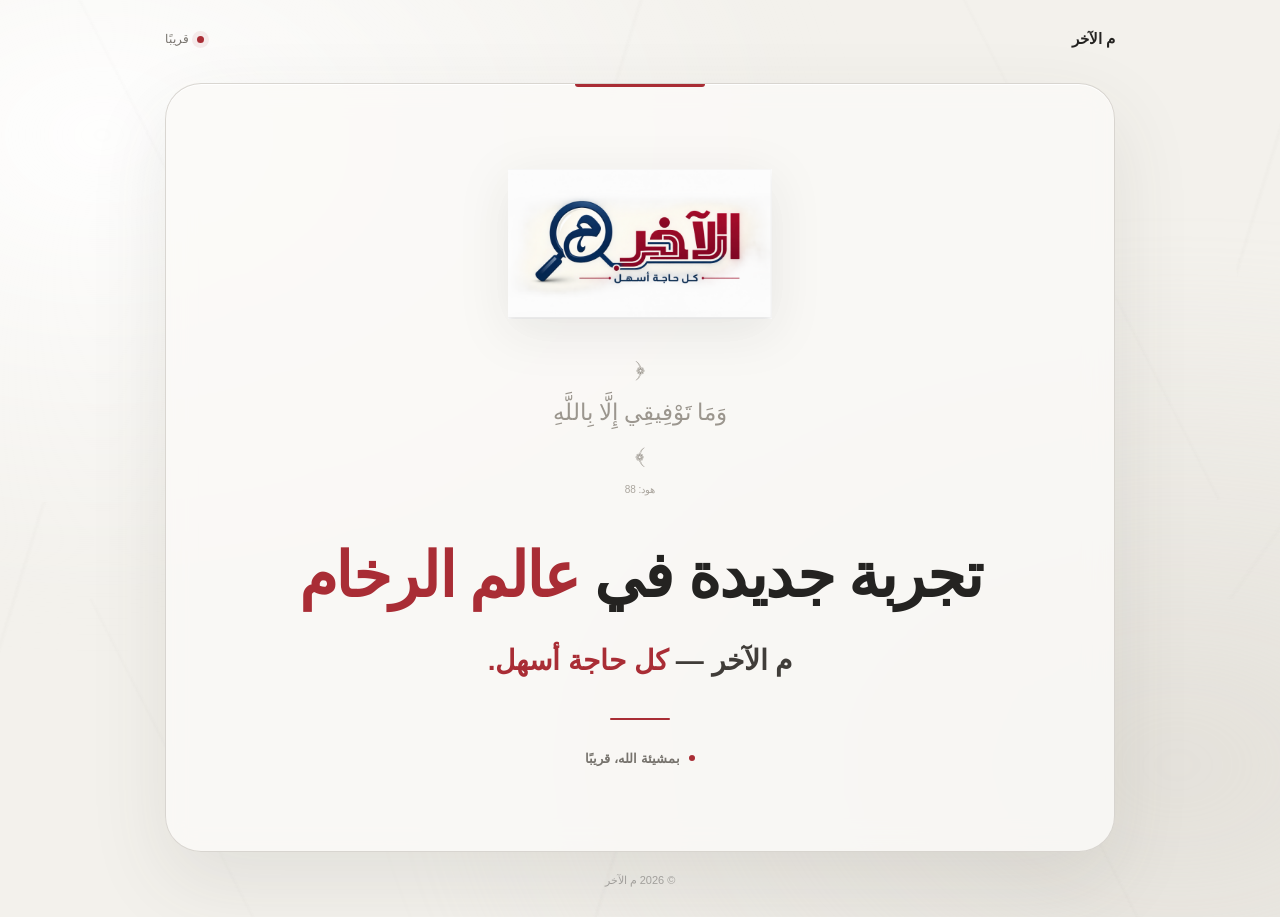
==== commit 1a657248: "Refactor Quran verse HTML structure" ====
--- a/index.html
+++ b/index.html
@@ -984,15 +984,19 @@
 
                 <div class="verse">
 
-                    ﴿وَمَا تَوْفِيقِي إِلَّا بِاللَّهِ﴾
-
-                    <span class="verse-reference">
-
-                        هود: 88
-
-                    </span>
-
-                </div>
+    <div class="verse-mark">﴿</div>
+
+    <div class="verse-text">
+        وَمَا تَوْفِيقِي إِلَّا بِاللَّهِ
+    </div>
+
+    <div class="verse-mark">﴾</div>
+
+    <span class="verse-reference">
+        هود: 88
+    </span>
+
+</div>
 
 
 
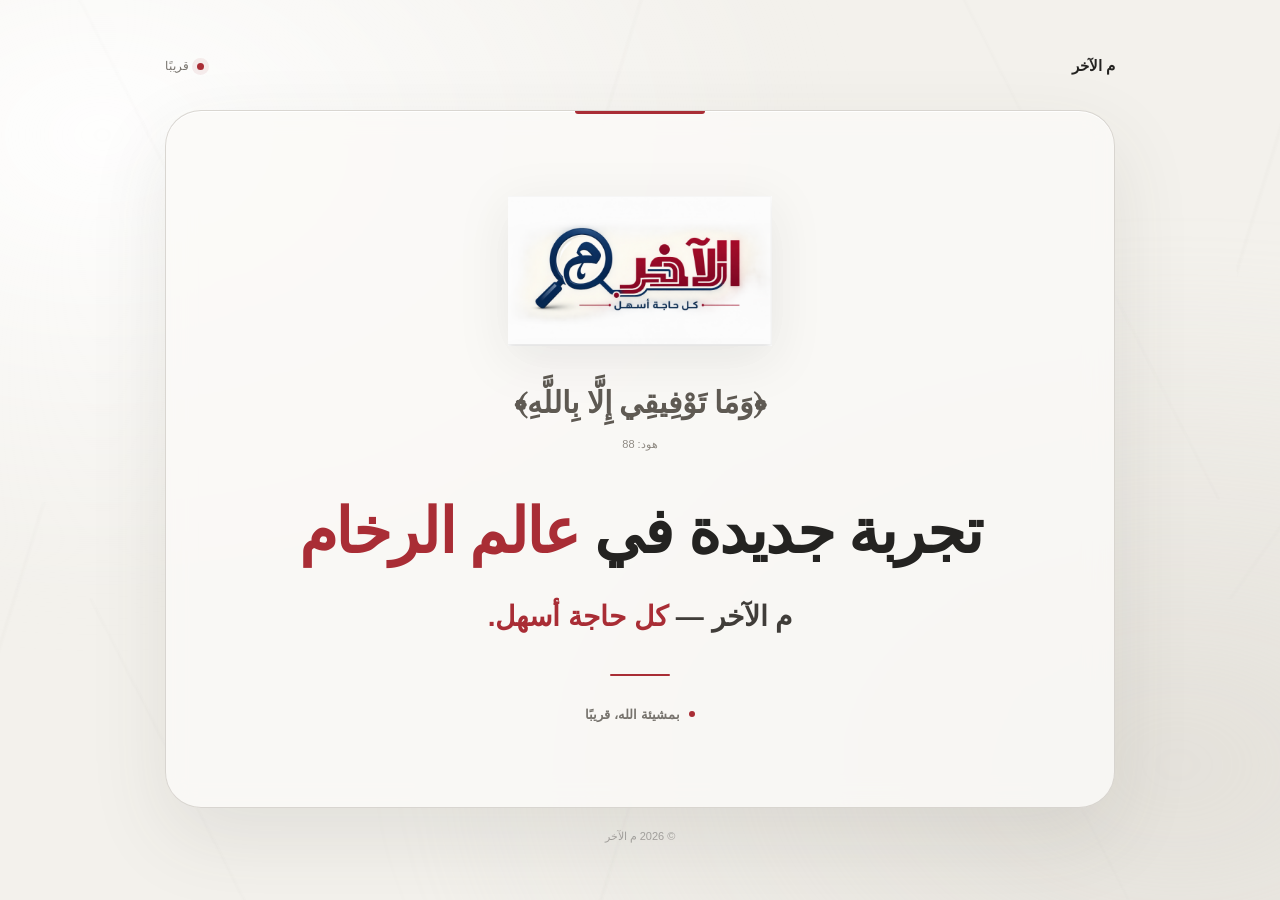
==== commit bb08b0e7: "Refactor styles and structure for verses in index.html Updated CSS styles for various elements, incl" ====
--- a/index.html
+++ b/index.html
@@ -463,7 +463,7 @@
 
             color:
 
-                var(--stone);
+                #5F5A53;
 
             font-family:
 
@@ -479,11 +479,11 @@
 
                 clamp(
 
-                    18px,
-
-                    3vw,
-
-                    23px
+                    22px,
+
+                    3.8vw,
+
+                    30px
 
                 );
 
@@ -491,6 +491,16 @@
 
                 1.9;
 
+            font-weight:
+
+                700;
+
+            text-shadow:
+
+                0 1px 0
+
+                rgba(255,255,255,.6);
+
         }
 
 
@@ -498,7 +508,7 @@
 
             display: block;
 
-            margin-top: 2px;
+            margin-top: 3px;
 
             font-family:
 
@@ -508,11 +518,17 @@
 
                 sans-serif;
 
-            font-size: 10px;
+            font-size:
+
+                11px;
+
+            font-weight:
+
+                500;
 
             color:
 
-                #AAA59D;
+                #8E8981;
 
         }
 
@@ -868,11 +884,24 @@
 
                 font-size:
 
-                    18px;
+                    23px;
+
+                font-weight:
+
+                    700;
 
                 margin-bottom:
 
                     28px;
+
+            }
+
+
+            .verse-reference {
+
+                font-size:
+
+                    10px;
 
             }
 
@@ -984,19 +1013,15 @@
 
                 <div class="verse">
 
-    <div class="verse-mark">﴿</div>
-
-    <div class="verse-text">
-        وَمَا تَوْفِيقِي إِلَّا بِاللَّهِ
-    </div>
-
-    <div class="verse-mark">﴾</div>
-
-    <span class="verse-reference">
-        هود: 88
-    </span>
-
-</div>
+                    ﴿وَمَا تَوْفِيقِي إِلَّا بِاللَّهِ﴾
+
+                    <span class="verse-reference">
+
+                        هود: 88
+
+                    </span>
+
+                </div>
 
 
 
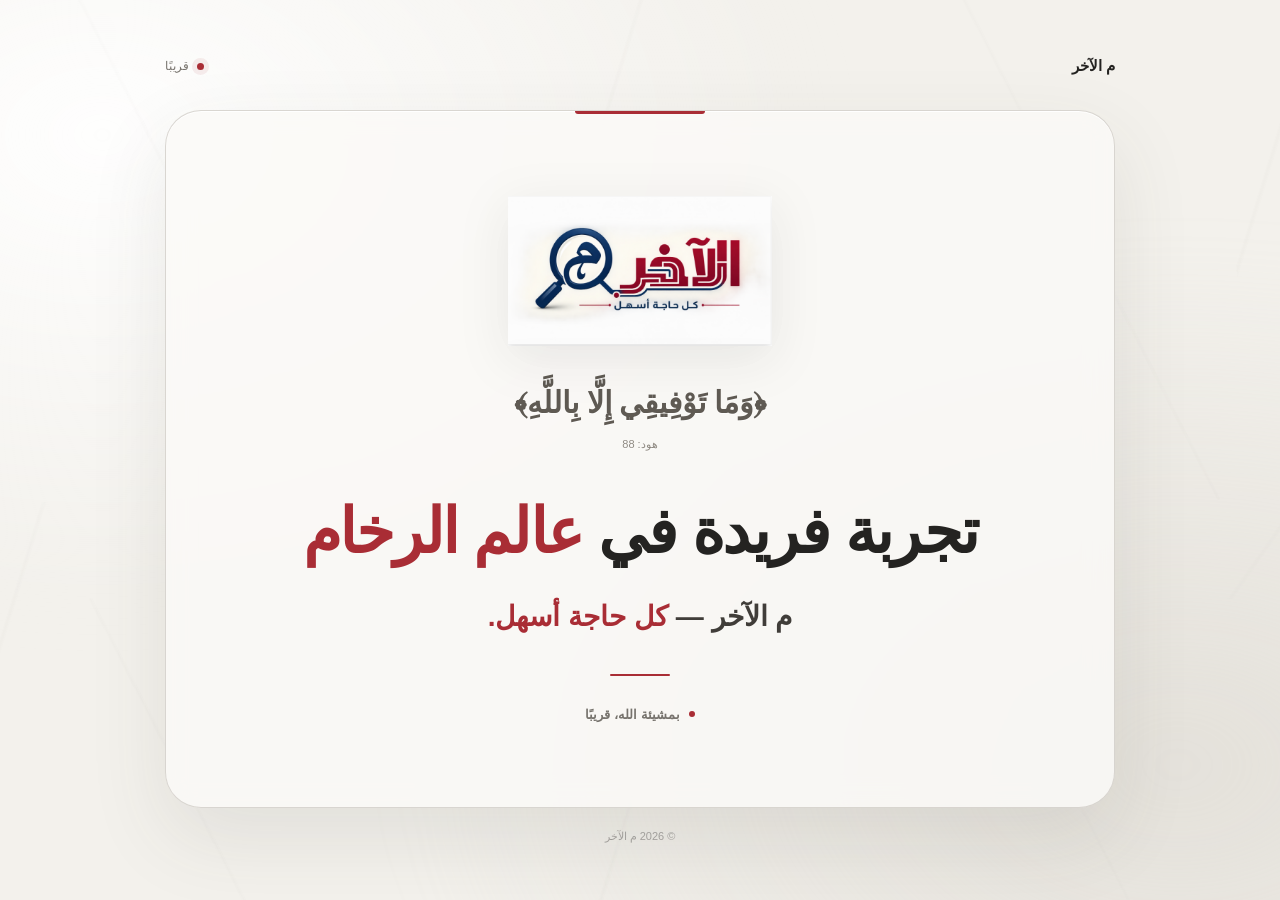
==== commit 9089fdf1: "Update text for consistency in index.html" ====
--- a/index.html
+++ b/index.html
@@ -17,11 +17,11 @@
 
     <meta
         name="description"
-        content="م الآخر — تجربة جديدة في عالم الرخام. كل حاجة أسهل."
+        content="م الآخر — تجربة فريدة في عالم الرخام. كل حاجة أسهل."
     >
 
     <title>
-        م الآخر | تجربة جديدة في عالم الرخام
+        م الآخر | تجربة فريدة في عالم الرخام
     </title>
 
 
@@ -1029,7 +1029,7 @@
 
                 <h1>
 
-                    تجربة جديدة في
+                    تجربة فريدة في
 
                     <span>
 
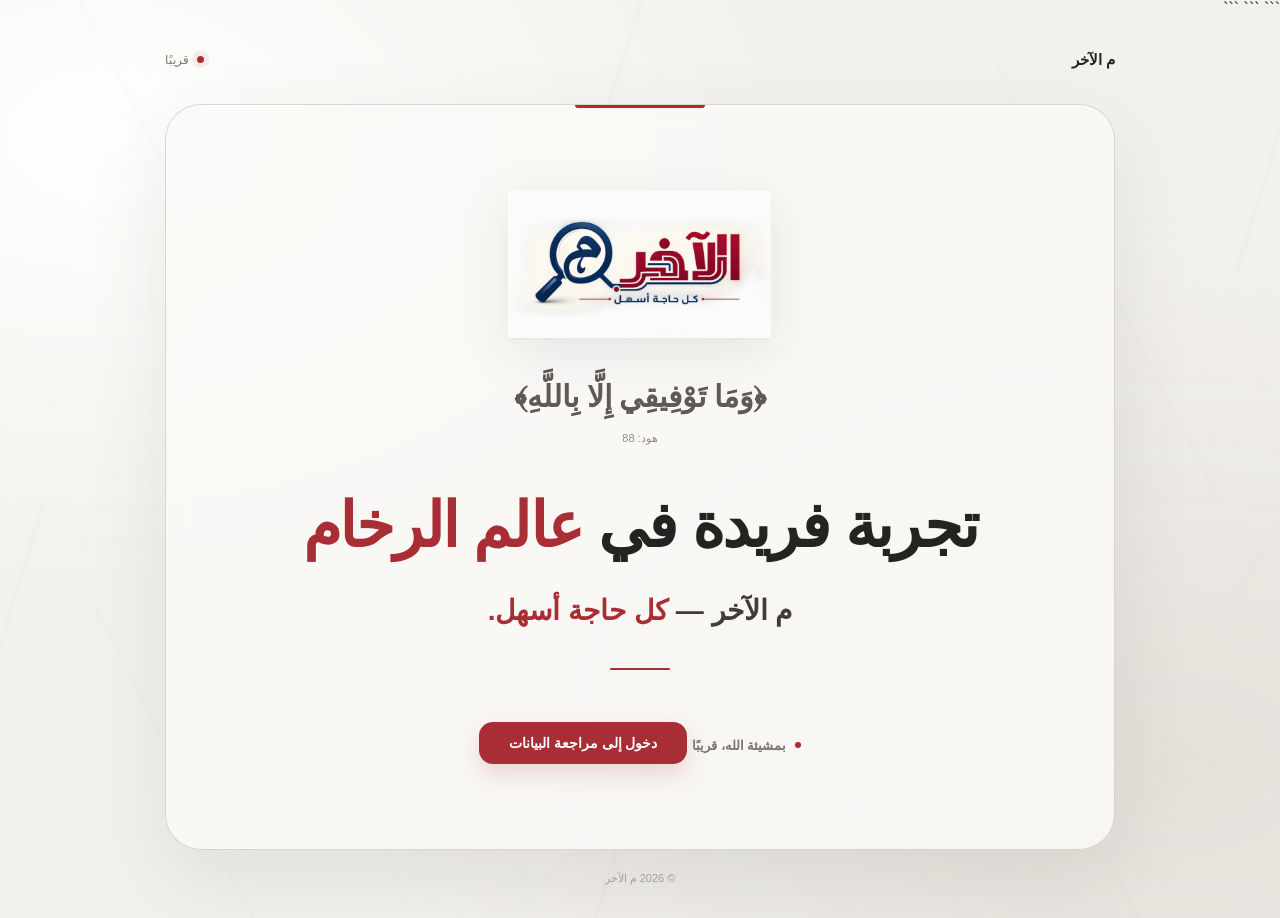
==== commit 349f6b5a: "Refactor HTML structure and formatting" ====
--- a/index.html
+++ b/index.html
@@ -1,421 +1,965 @@
 <!DOCTYPE html>
+
 <html lang="ar" dir="rtl">
 
 <head>
 
-    <meta charset="UTF-8">
-
-    <meta
-        name="viewport"
-        content="width=device-width, initial-scale=1.0"
-    >
-
-    <meta
-        name="theme-color"
-        content="#F3F1EC"
-    >
-
-    <meta
-        name="description"
-        content="م الآخر — تجربة فريدة في عالم الرخام. كل حاجة أسهل."
-    >
-
-    <title>
-        م الآخر | تجربة فريدة في عالم الرخام
-    </title>
-
-
-    <style>
-
-        /* =====================================================
-           COLORS
-        ===================================================== */
-
-        :root {
-
-            --background: #F3F1EC;
-
-            --surface: #FBFAF7;
-
-            --text: #242321;
-
-            --muted: #77736D;
-
-            --accent: #A92D35;
-
-            --accent-soft: #B94B52;
-
-            --stone: #9B968E;
-
-            --border: #DDD8CF;
-
-        }
-
-
-        /* =====================================================
-           RESET
-        ===================================================== */
-
-        * {
-
-            margin: 0;
-
-            padding: 0;
-
-            box-sizing: border-box;
-
-        }
-
-
-        html {
-
-            min-height: 100%;
-
-        }
-
+```
+<meta charset="UTF-8">
+
+<meta
+    name="viewport"
+    content="width=device-width, initial-scale=1.0"
+>
+
+<meta
+    name="theme-color"
+    content="#F3F1EC"
+>
+
+<meta
+    name="description"
+    content="م الآخر — تجربة فريدة في عالم الرخام. كل حاجة أسهل."
+>
+
+<title>
+    م الآخر | تجربة فريدة في عالم الرخام
+</title>
+
+
+<style>
+
+    /* =====================================================
+       COLORS
+    ===================================================== */
+
+    :root {
+
+        --background: #F3F1EC;
+
+        --surface: #FBFAF7;
+
+        --text: #242321;
+
+        --muted: #77736D;
+
+        --accent: #A92D35;
+
+        --accent-soft: #B94B52;
+
+        --stone: #9B968E;
+
+        --border: #DDD8CF;
+
+    }
+
+
+    /* =====================================================
+       RESET
+    ===================================================== */
+
+    * {
+
+        margin: 0;
+
+        padding: 0;
+
+        box-sizing: border-box;
+
+    }
+
+
+    html {
+
+        min-height: 100%;
+
+    }
+
+
+    body {
+
+        min-height: 100vh;
+
+        position: relative;
+
+        overflow: hidden;
+
+        font-family:
+
+            "Cairo",
+
+            "Noto Sans Arabic",
+
+            Arial,
+
+            sans-serif;
+
+        color: var(--text);
+
+        background: var(--background);
+
+    }
+
+
+    /* =====================================================
+       SOFT MARBLE ATMOSPHERE
+    ===================================================== */
+
+    body::before {
+
+        content: "";
+
+        position: fixed;
+
+        inset: -20%;
+
+        pointer-events: none;
+
+        background:
+
+            radial-gradient(
+
+                ellipse at 20% 25%,
+
+                rgba(255,255,255,.95),
+
+                transparent 35%
+
+            ),
+
+            radial-gradient(
+
+                ellipse at 80% 75%,
+
+                rgba(215,211,203,.55),
+
+                transparent 38%
+
+            );
+
+        filter: blur(35px);
+
+        z-index: -2;
+
+    }
+
+
+    /* =====================================================
+       SUBTLE MARBLE VEINS
+    ===================================================== */
+
+    body::after {
+
+        content: "";
+
+        position: fixed;
+
+        inset: -150px;
+
+        pointer-events: none;
+
+        opacity: .12;
+
+        background:
+
+            linear-gradient(
+
+                112deg,
+
+                transparent 20%,
+
+                rgba(110,105,98,.20) 20.3%,
+
+                transparent 20.7%
+
+            ),
+
+            linear-gradient(
+
+                68deg,
+
+                transparent 45%,
+
+                rgba(110,105,98,.15) 45.2%,
+
+                transparent 45.5%
+
+            ),
+
+            linear-gradient(
+
+                130deg,
+
+                transparent 72%,
+
+                rgba(110,105,98,.13) 72.3%,
+
+                transparent 72.6%
+
+            );
+
+        background-size:
+
+            700px 600px,
+
+            850px 700px,
+
+            900px 800px;
+
+        transform: rotate(-5deg);
+
+        z-index: -1;
+
+    }
+
+
+    /* =====================================================
+       PAGE
+    ===================================================== */
+
+    .page {
+
+        min-height: 100vh;
+
+        display: flex;
+
+        align-items: center;
+
+        justify-content: center;
+
+        padding: 30px;
+
+    }
+
+
+    .container {
+
+        width: 100%;
+
+        max-width: 950px;
+
+        text-align: center;
+
+    }
+
+
+    /* =====================================================
+       TOP BAR
+    ===================================================== */
+
+    .topbar {
+
+        display: flex;
+
+        align-items: center;
+
+        justify-content: space-between;
+
+        margin-bottom: 35px;
+
+        animation:
+
+            fadeDown
+
+            .9s
+
+            ease
+
+            both;
+
+    }
+
+
+    .brand {
+
+        font-size: 15px;
+
+        font-weight: 800;
+
+        color: var(--text);
+
+    }
+
+
+    .status {
+
+        display: flex;
+
+        align-items: center;
+
+        gap: 8px;
+
+        color: var(--muted);
+
+        font-size: 12px;
+
+    }
+
+
+    .status-dot {
+
+        width: 7px;
+
+        height: 7px;
+
+        border-radius: 50%;
+
+        background: var(--accent);
+
+        box-shadow:
+
+            0 0 0 5px
+
+            rgba(169,45,53,.08);
+
+    }
+
+
+    /* =====================================================
+       HERO
+    ===================================================== */
+
+    .hero {
+
+        position: relative;
+
+        padding:
+
+            clamp(55px, 8vw, 85px)
+
+            clamp(25px, 7vw, 80px);
+
+        border-radius: 36px;
+
+        background:
+
+            rgba(251,250,247,.84);
+
+        border:
+
+            1px solid
+
+            rgba(190,185,177,.55);
+
+        box-shadow:
+
+            0 30px 80px
+
+            rgba(70,65,58,.10),
+
+            inset 0 1px 0
+
+            rgba(255,255,255,.95);
+
+        backdrop-filter:
+
+            blur(14px);
+
+        overflow: hidden;
+
+        animation:
+
+            fadeUp
+
+            1s
+
+            .1s
+
+            ease
+
+            both;
+
+    }
+
+
+    /* =====================================================
+       TOP ACCENT
+    ===================================================== */
+
+    .hero::before {
+
+        content: "";
+
+        position: absolute;
+
+        top: 0;
+
+        left: 50%;
+
+        transform:
+
+            translateX(-50%);
+
+        width: 130px;
+
+        height: 3px;
+
+        border-radius:
+
+            0 0 10px 10px;
+
+        background:
+
+            var(--accent);
+
+    }
+
+
+    /* =====================================================
+       LOGO
+    ===================================================== */
+
+    .logo-wrapper {
+
+        display: flex;
+
+        justify-content: center;
+
+        align-items: center;
+
+        margin-bottom: 28px;
+
+    }
+
+
+    .logo {
+
+        width:
+
+            min(270px, 62vw);
+
+        max-height:
+
+            150px;
+
+        object-fit:
+
+            contain;
+
+        display:
+
+            block;
+
+        filter:
+
+            drop-shadow(
+
+                0 12px 25px
+
+                rgba(0,0,0,.08)
+
+            );
+
+    }
+
+
+    /* =====================================================
+       QURAN VERSE
+    ===================================================== */
+
+    .verse {
+
+        margin:
+
+            0 auto 34px;
+
+        color:
+
+            #5F5A53;
+
+        font-family:
+
+            "Amiri",
+
+            "Noto Naskh Arabic",
+
+            "Times New Roman",
+
+            serif;
+
+        font-size:
+
+            clamp(
+
+                22px,
+
+                3.8vw,
+
+                30px
+
+            );
+
+        line-height:
+
+            1.9;
+
+        font-weight:
+
+            700;
+
+        text-shadow:
+
+            0 1px 0
+
+            rgba(255,255,255,.6);
+
+    }
+
+
+    .verse-reference {
+
+        display: block;
+
+        margin-top: 3px;
+
+        font-family:
+
+            "Cairo",
+
+            Arial,
+
+            sans-serif;
+
+        font-size:
+
+            11px;
+
+        font-weight:
+
+            500;
+
+        color:
+
+            #8E8981;
+
+    }
+
+
+    /* =====================================================
+       MAIN MESSAGE
+    ===================================================== */
+
+    h1 {
+
+        font-size:
+
+            clamp(
+
+                34px,
+
+                6vw,
+
+                62px
+
+            );
+
+        line-height:
+
+            1.4;
+
+        letter-spacing:
+
+            -1.7px;
+
+        font-weight:
+
+            800;
+
+        color:
+
+            var(--text);
+
+        margin-bottom:
+
+            17px;
+
+    }
+
+
+    h1 span {
+
+        color:
+
+            var(--accent);
+
+    }
+
+
+    /* =====================================================
+       BRAND TAGLINE
+    ===================================================== */
+
+    .tagline {
+
+        font-size:
+
+            clamp(
+
+                20px,
+
+                3.5vw,
+
+                28px
+
+            );
+
+        line-height:
+
+            1.7;
+
+        font-weight:
+
+            600;
+
+        color:
+
+            #403D39;
+
+    }
+
+
+    .tagline strong {
+
+        color:
+
+            var(--accent);
+
+        font-weight:
+
+            800;
+
+    }
+
+
+    /* =====================================================
+       DIVIDER
+    ===================================================== */
+
+    .divider {
+
+        width:
+
+            60px;
+
+        height:
+
+            2px;
+
+        margin:
+
+            34px auto 27px;
+
+        border-radius:
+
+            20px;
+
+        background:
+
+            var(--accent);
+
+    }
+
+
+    /* =====================================================
+       COMING SOON
+    ===================================================== */
+
+    .coming-soon {
+
+        display:
+
+            inline-flex;
+
+        align-items:
+
+            center;
+
+        gap:
+
+            9px;
+
+        color:
+
+            var(--muted);
+
+        font-size:
+
+            13px;
+
+        font-weight:
+
+            600;
+
+    }
+
+
+    .coming-soon .dot {
+
+        width:
+
+            6px;
+
+        height:
+
+            6px;
+
+        border-radius:
+
+            50%;
+
+        background:
+
+            var(--accent);
+
+    }
+
+
+    /* =====================================================
+       REVIEW BUTTON
+    ===================================================== */
+
+    .review-button {
+
+        display:
+
+            inline-flex;
+
+        align-items:
+
+            center;
+
+        justify-content:
+
+            center;
+
+        margin-top:
+
+            25px;
+
+        padding:
+
+            13px 30px;
+
+        border-radius:
+
+            14px;
+
+        background:
+
+            var(--accent);
+
+        color:
+
+            #fff;
+
+        text-decoration:
+
+            none;
+
+        font-size:
+
+            14px;
+
+        font-weight:
+
+            700;
+
+        box-shadow:
+
+            0 10px 25px
+
+            rgba(169,45,53,.18);
+
+        transition:
+
+            transform .2s ease,
+
+            box-shadow .2s ease,
+
+            background .2s ease;
+
+    }
+
+
+    .review-button:hover {
+
+        background:
+
+            var(--accent-soft);
+
+        transform:
+
+            translateY(-2px);
+
+        box-shadow:
+
+            0 14px 30px
+
+            rgba(169,45,53,.24);
+
+    }
+
+
+    .review-button:active {
+
+        transform:
+
+            translateY(0);
+
+    }
+
+
+    /* =====================================================
+       FOOTER
+    ===================================================== */
+
+    footer {
+
+        margin-top:
+
+            22px;
+
+        color:
+
+            rgba(36,35,33,.35);
+
+        font-size:
+
+            11px;
+
+        animation:
+
+            fadeUp
+
+            1s
+
+            .4s
+
+            ease
+
+            both;
+
+    }
+
+
+    /* =====================================================
+       ANIMATIONS
+    ===================================================== */
+
+    @keyframes fadeUp {
+
+        from {
+
+            opacity: 0;
+
+            transform:
+
+                translateY(18px);
+
+        }
+
+        to {
+
+            opacity: 1;
+
+            transform:
+
+                translateY(0);
+
+        }
+
+    }
+
+
+    @keyframes fadeDown {
+
+        from {
+
+            opacity: 0;
+
+            transform:
+
+                translateY(-12px);
+
+        }
+
+        to {
+
+            opacity: 1;
+
+            transform:
+
+                translateY(0);
+
+        }
+
+    }
+
+
+    /* =====================================================
+       MOBILE
+    ===================================================== */
+
+    @media (max-width: 600px) {
 
         body {
 
-            min-height: 100vh;
-
-            position: relative;
-
-            overflow: hidden;
-
-            font-family:
-
-                "Cairo",
-
-                "Noto Sans Arabic",
-
-                Arial,
-
-                sans-serif;
-
-            color: var(--text);
-
-            background: var(--background);
-
-        }
-
-
-        /* =====================================================
-           SOFT MARBLE ATMOSPHERE
-        ===================================================== */
-
-        body::before {
-
-            content: "";
-
-            position: fixed;
-
-            inset: -20%;
-
-            pointer-events: none;
-
-            background:
-
-                radial-gradient(
-
-                    ellipse at 20% 25%,
-
-                    rgba(255,255,255,.95),
-
-                    transparent 35%
-
-                ),
-
-                radial-gradient(
-
-                    ellipse at 80% 75%,
-
-                    rgba(215,211,203,.55),
-
-                    transparent 38%
-
-                );
-
-            filter: blur(35px);
-
-            z-index: -2;
-
-        }
-
-
-        /* =====================================================
-           SUBTLE MARBLE VEINS
-        ===================================================== */
-
-        body::after {
-
-            content: "";
-
-            position: fixed;
-
-            inset: -150px;
-
-            pointer-events: none;
-
-            opacity: .12;
-
-            background:
-
-                linear-gradient(
-
-                    112deg,
-
-                    transparent 20%,
-
-                    rgba(110,105,98,.20) 20.3%,
-
-                    transparent 20.7%
-
-                ),
-
-                linear-gradient(
-
-                    68deg,
-
-                    transparent 45%,
-
-                    rgba(110,105,98,.15) 45.2%,
-
-                    transparent 45.5%
-
-                ),
-
-                linear-gradient(
-
-                    130deg,
-
-                    transparent 72%,
-
-                    rgba(110,105,98,.13) 72.3%,
-
-                    transparent 72.6%
-
-                );
-
-            background-size:
-
-                700px 600px,
-
-                850px 700px,
-
-                900px 800px;
-
-            transform: rotate(-5deg);
-
-            z-index: -1;
-
-        }
-
-
-        /* =====================================================
-           PAGE
-        ===================================================== */
+            overflow:
+
+                auto;
+
+        }
+
 
         .page {
 
-            min-height: 100vh;
-
-            display: flex;
-
-            align-items: center;
-
-            justify-content: center;
-
-            padding: 30px;
-
-        }
-
-
-        .container {
-
-            width: 100%;
-
-            max-width: 950px;
-
-            text-align: center;
-
-        }
-
-
-        /* =====================================================
-           TOP BAR
-        ===================================================== */
+            min-height:
+
+                100vh;
+
+            padding:
+
+                16px 14px;
+
+        }
+
 
         .topbar {
 
-            display: flex;
-
-            align-items: center;
-
-            justify-content: space-between;
-
-            margin-bottom: 35px;
-
-            animation:
-
-                fadeDown
-
-                .9s
-
-                ease
-
-                both;
+            margin-bottom:
+
+                20px;
 
         }
 
 
         .brand {
 
-            font-size: 15px;
-
-            font-weight: 800;
-
-            color: var(--text);
-
-        }
-
-
-        .status {
-
-            display: flex;
-
-            align-items: center;
-
-            gap: 8px;
-
-            color: var(--muted);
-
-            font-size: 12px;
-
-        }
-
-
-        .status-dot {
-
-            width: 7px;
-
-            height: 7px;
-
-            border-radius: 50%;
-
-            background: var(--accent);
-
-            box-shadow:
-
-                0 0 0 5px
-
-                rgba(169,45,53,.08);
-
-        }
-
-
-        /* =====================================================
-           HERO
-        ===================================================== */
+            font-size:
+
+                14px;
+
+        }
+
 
         .hero {
 
-            position: relative;
-
             padding:
 
-                clamp(55px, 8vw, 85px)
-
-                clamp(25px, 7vw, 80px);
-
-            border-radius: 36px;
-
-            background:
-
-                rgba(251,250,247,.84);
-
-            border:
-
-                1px solid
-
-                rgba(190,185,177,.55);
-
-            box-shadow:
-
-                0 30px 80px
-
-                rgba(70,65,58,.10),
-
-                inset 0 1px 0
-
-                rgba(255,255,255,.95);
-
-            backdrop-filter:
-
-                blur(14px);
-
-            overflow: hidden;
-
-            animation:
-
-                fadeUp
-
-                1s
-
-                .1s
-
-                ease
-
-                both;
-
-        }
-
-
-        /* =====================================================
-           TOP ACCENT
-        ===================================================== */
-
-        .hero::before {
-
-            content: "";
-
-            position: absolute;
-
-            top: 0;
-
-            left: 50%;
-
-            transform:
-
-                translateX(-50%);
-
-            width: 130px;
-
-            height: 3px;
+                48px 19px;
 
             border-radius:
 
-                0 0 10px 10px;
-
-            background:
-
-                var(--accent);
-
-        }
-
-
-        /* =====================================================
-           LOGO
-        ===================================================== */
+                27px;
+
+        }
+
 
         .logo-wrapper {
 
-            display: flex;
-
-            justify-content: center;
-
-            align-items: center;
-
-            margin-bottom: 28px;
+            margin-bottom:
+
+                25px;
 
         }
 
@@ -424,675 +968,259 @@
 
             width:
 
-                min(270px, 62vw);
+                200px;
 
             max-height:
 
-                150px;
-
-            object-fit:
-
-                contain;
-
-            display:
-
-                block;
-
-            filter:
-
-                drop-shadow(
-
-                    0 12px 25px
-
-                    rgba(0,0,0,.08)
-
-                );
-
-        }
-
-
-        /* =====================================================
-           QURAN VERSE
-        ===================================================== */
+                115px;
+
+        }
+
 
         .verse {
 
+            font-size:
+
+                23px;
+
+            font-weight:
+
+                700;
+
+            margin-bottom:
+
+                28px;
+
+        }
+
+
+        .verse-reference {
+
+            font-size:
+
+                10px;
+
+        }
+
+
+        h1 {
+
+            font-size:
+
+                35px;
+
+            line-height:
+
+                1.45;
+
+            letter-spacing:
+
+                -1px;
+
+        }
+
+
+        .tagline {
+
+            font-size:
+
+                19px;
+
+        }
+
+
+        .divider {
+
             margin:
 
-                0 auto 34px;
-
-            color:
-
-                #5F5A53;
-
-            font-family:
-
-                "Amiri",
-
-                "Noto Naskh Arabic",
-
-                "Times New Roman",
-
-                serif;
+                28px auto 23px;
+
+        }
+
+
+        .review-button {
+
+            width:
+
+                100%;
+
+            max-width:
+
+                280px;
+
+            padding:
+
+                13px 20px;
 
             font-size:
 
-                clamp(
-
-                    22px,
-
-                    3.8vw,
-
-                    30px
-
-                );
-
-            line-height:
-
-                1.9;
-
-            font-weight:
-
-                700;
-
-            text-shadow:
-
-                0 1px 0
-
-                rgba(255,255,255,.6);
-
-        }
-
-
-        .verse-reference {
-
-            display: block;
-
-            margin-top: 3px;
-
-            font-family:
-
-                "Cairo",
-
-                Arial,
-
-                sans-serif;
-
-            font-size:
-
-                11px;
-
-            font-weight:
-
-                500;
-
-            color:
-
-                #8E8981;
-
-        }
-
-
-        /* =====================================================
-           MAIN MESSAGE
-        ===================================================== */
-
-        h1 {
-
-            font-size:
-
-                clamp(
-
-                    34px,
-
-                    6vw,
-
-                    62px
-
-                );
-
-            line-height:
-
-                1.4;
-
-            letter-spacing:
-
-                -1.7px;
-
-            font-weight:
-
-                800;
-
-            color:
-
-                var(--text);
-
-            margin-bottom:
-
-                17px;
-
-        }
-
-
-        h1 span {
-
-            color:
-
-                var(--accent);
-
-        }
-
-
-        /* =====================================================
-           BRAND TAGLINE
-        ===================================================== */
-
-        .tagline {
-
-            font-size:
-
-                clamp(
-
-                    20px,
-
-                    3.5vw,
-
-                    28px
-
-                );
-
-            line-height:
-
-                1.7;
-
-            font-weight:
-
-                600;
-
-            color:
-
-                #403D39;
-
-        }
-
-
-        .tagline strong {
-
-            color:
-
-                var(--accent);
-
-            font-weight:
-
-                800;
-
-        }
-
-
-        /* =====================================================
-           DIVIDER
-        ===================================================== */
-
-        .divider {
-
-            width:
-
-                60px;
-
-            height:
-
-                2px;
-
-            margin:
-
-                34px auto 27px;
-
-            border-radius:
-
-                20px;
-
-            background:
-
-                var(--accent);
-
-        }
-
-
-        /* =====================================================
-           COMING SOON
-        ===================================================== */
-
-        .coming-soon {
-
-            display:
-
-                inline-flex;
-
-            align-items:
-
-                center;
-
-            gap:
-
-                9px;
-
-            color:
-
-                var(--muted);
-
-            font-size:
-
                 13px;
 
-            font-weight:
-
-                600;
-
-        }
-
-
-        .coming-soon .dot {
-
-            width:
-
-                6px;
-
-            height:
-
-                6px;
-
-            border-radius:
-
-                50%;
-
-            background:
-
-                var(--accent);
-
-        }
-
-
-        /* =====================================================
-           FOOTER
-        ===================================================== */
-
-        footer {
-
-            margin-top:
-
-                22px;
-
-            color:
-
-                rgba(36,35,33,.35);
-
-            font-size:
-
-                11px;
-
-            animation:
-
-                fadeUp
-
-                1s
-
-                .4s
-
-                ease
-
-                both;
-
-        }
-
-
-        /* =====================================================
-           ANIMATIONS
-        ===================================================== */
-
-        @keyframes fadeUp {
-
-            from {
-
-                opacity: 0;
-
-                transform:
-
-                    translateY(18px);
-
-            }
-
-            to {
-
-                opacity: 1;
-
-                transform:
-
-                    translateY(0);
-
-            }
-
-        }
-
-
-        @keyframes fadeDown {
-
-            from {
-
-                opacity: 0;
-
-                transform:
-
-                    translateY(-12px);
-
-            }
-
-            to {
-
-                opacity: 1;
-
-                transform:
-
-                    translateY(0);
-
-            }
-
-        }
-
-
-        /* =====================================================
-           MOBILE
-        ===================================================== */
-
-        @media (max-width: 600px) {
-
-            body {
-
-                overflow:
-
-                    auto;
-
-            }
-
-
-            .page {
-
-                min-height:
-
-                    100vh;
-
-                padding:
-
-                    16px 14px;
-
-            }
-
-
-            .topbar {
-
-                margin-bottom:
-
-                    20px;
-
-            }
-
-
-            .brand {
-
-                font-size:
-
-                    14px;
-
-            }
-
-
-            .hero {
-
-                padding:
-
-                    48px 19px;
-
-                border-radius:
-
-                    27px;
-
-            }
-
-
-            .logo-wrapper {
-
-                margin-bottom:
-
-                    25px;
-
-            }
-
-
-            .logo {
-
-                width:
-
-                    200px;
-
-                max-height:
-
-                    115px;
-
-            }
-
-
-            .verse {
-
-                font-size:
-
-                    23px;
-
-                font-weight:
-
-                    700;
-
-                margin-bottom:
-
-                    28px;
-
-            }
-
-
-            .verse-reference {
-
-                font-size:
-
-                    10px;
-
-            }
-
-
-            h1 {
-
-                font-size:
-
-                    35px;
-
-                line-height:
-
-                    1.45;
-
-                letter-spacing:
-
-                    -1px;
-
-            }
-
-
-            .tagline {
-
-                font-size:
-
-                    19px;
-
-            }
-
-
-            .divider {
-
-                margin:
-
-                    28px auto 23px;
-
-            }
-
-        }
-
-
-    </style>
+        }
+
+    }
+
+
+</style>
+```
 
 </head>
 
-
 <body>
 
-
-    <div class="page">
-
-
-        <div class="container">
-
-
-            <!-- =================================================
-                 TOP BAR
-            ================================================== -->
-
-            <header class="topbar">
-
-
-                <div class="brand">
-
-                    م الآخر
-
-                </div>
-
-
-                <div class="status">
-
-                    <span class="status-dot"></span>
-
-                    قريبًا
-
-                </div>
-
-
-            </header>
-
-
-
-            <!-- =================================================
-                 HERO
-            ================================================== -->
-
-            <main class="hero">
-
-
-                <!-- LOGO -->
-
-                <div class="logo-wrapper">
-
-                    <img
-
-                        src="assets/logo.png"
-
-                        alt="م الآخر"
-
-                        class="logo"
-
-                    >
-
-                </div>
-
-
-
-                <!-- QURAN VERSE -->
-
-                <div class="verse">
-
-                    ﴿وَمَا تَوْفِيقِي إِلَّا بِاللَّهِ﴾
-
-                    <span class="verse-reference">
-
-                        هود: 88
-
-                    </span>
-
-                </div>
-
-
-
-                <!-- MAIN MESSAGE -->
-
-                <h1>
-
-                    تجربة فريدة في
-
-                    <span>
-
-                        عالم الرخام
-
-                    </span>
-
-                </h1>
-
-
-
-                <!-- BRAND MESSAGE -->
-
-                <div class="tagline">
-
-                    م الآخر —
-
-                    <strong>
-
-                        كل حاجة أسهل.
-
-                    </strong>
-
-                </div>
-
-
-
-                <!-- DIVIDER -->
-
-                <div class="divider"></div>
-
-
-
-                <!-- COMING SOON -->
-
-                <div class="coming-soon">
-
-                    <span class="dot"></span>
-
-                    بمشيئة الله، قريبًا
-
-                </div>
-
-
-            </main>
-
-
-
-            <!-- =================================================
-                 FOOTER
-            ================================================== -->
-
-            <footer>
-
-                © 2026 م الآخر
-
-            </footer>
-
-
-        </div>
+```
+<div class="page">
+
+
+    <div class="container">
+
+
+        <!-- =================================================
+             TOP BAR
+        ================================================== -->
+
+        <header class="topbar">
+
+
+            <div class="brand">
+
+                م الآخر
+
+            </div>
+
+
+            <div class="status">
+
+                <span class="status-dot"></span>
+
+                قريبًا
+
+            </div>
+
+
+        </header>
+
+
+
+        <!-- =================================================
+             HERO
+        ================================================== -->
+
+        <main class="hero">
+
+
+            <!-- LOGO -->
+
+            <div class="logo-wrapper">
+
+                <img
+
+                    src="assets/logo.png"
+
+                    alt="م الآخر"
+
+                    class="logo"
+
+                >
+
+            </div>
+
+
+
+            <!-- QURAN VERSE -->
+
+            <div class="verse">
+
+                ﴿وَمَا تَوْفِيقِي إِلَّا بِاللَّهِ﴾
+
+                <span class="verse-reference">
+
+                    هود: 88
+
+                </span>
+
+            </div>
+
+
+
+            <!-- MAIN MESSAGE -->
+
+            <h1>
+
+                تجربة فريدة في
+
+                <span>
+
+                    عالم الرخام
+
+                </span>
+
+            </h1>
+
+
+
+            <!-- BRAND MESSAGE -->
+
+            <div class="tagline">
+
+                م الآخر —
+
+                <strong>
+
+                    كل حاجة أسهل.
+
+                </strong>
+
+            </div>
+
+
+
+            <!-- DIVIDER -->
+
+            <div class="divider"></div>
+
+
+
+            <!-- COMING SOON -->
+
+            <div class="coming-soon">
+
+                <span class="dot"></span>
+
+                بمشيئة الله، قريبًا
+
+            </div>
+
+
+            <!-- REVIEW BUTTON -->
+
+            <a
+                href="./review/index.html"
+                class="review-button"
+            >
+                دخول إلى مراجعة البيانات
+            </a>
+
+
+        </main>
+
+
+
+        <!-- =================================================
+             FOOTER
+        ================================================== -->
+
+        <footer>
+
+            © 2026 م الآخر
+
+        </footer>
+
 
     </div>
 
+</div>
+
 
 </body>
 
